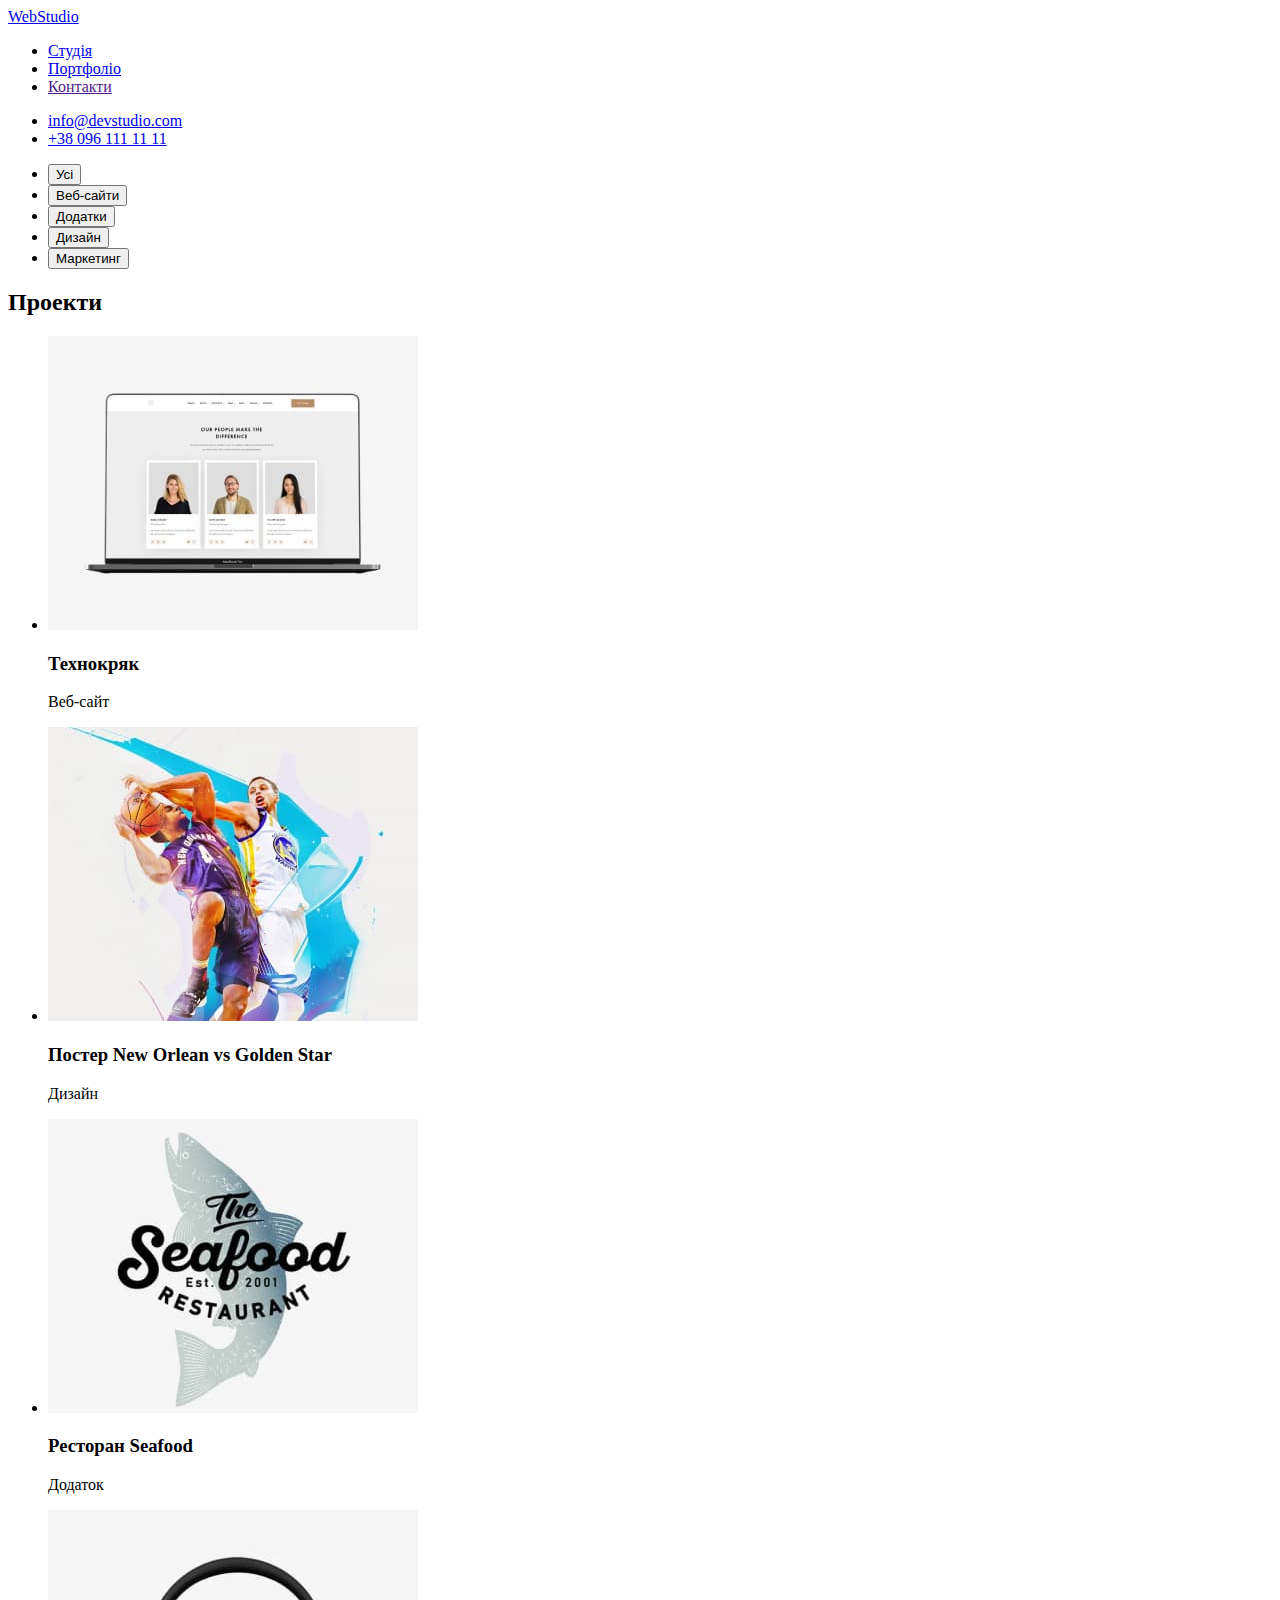
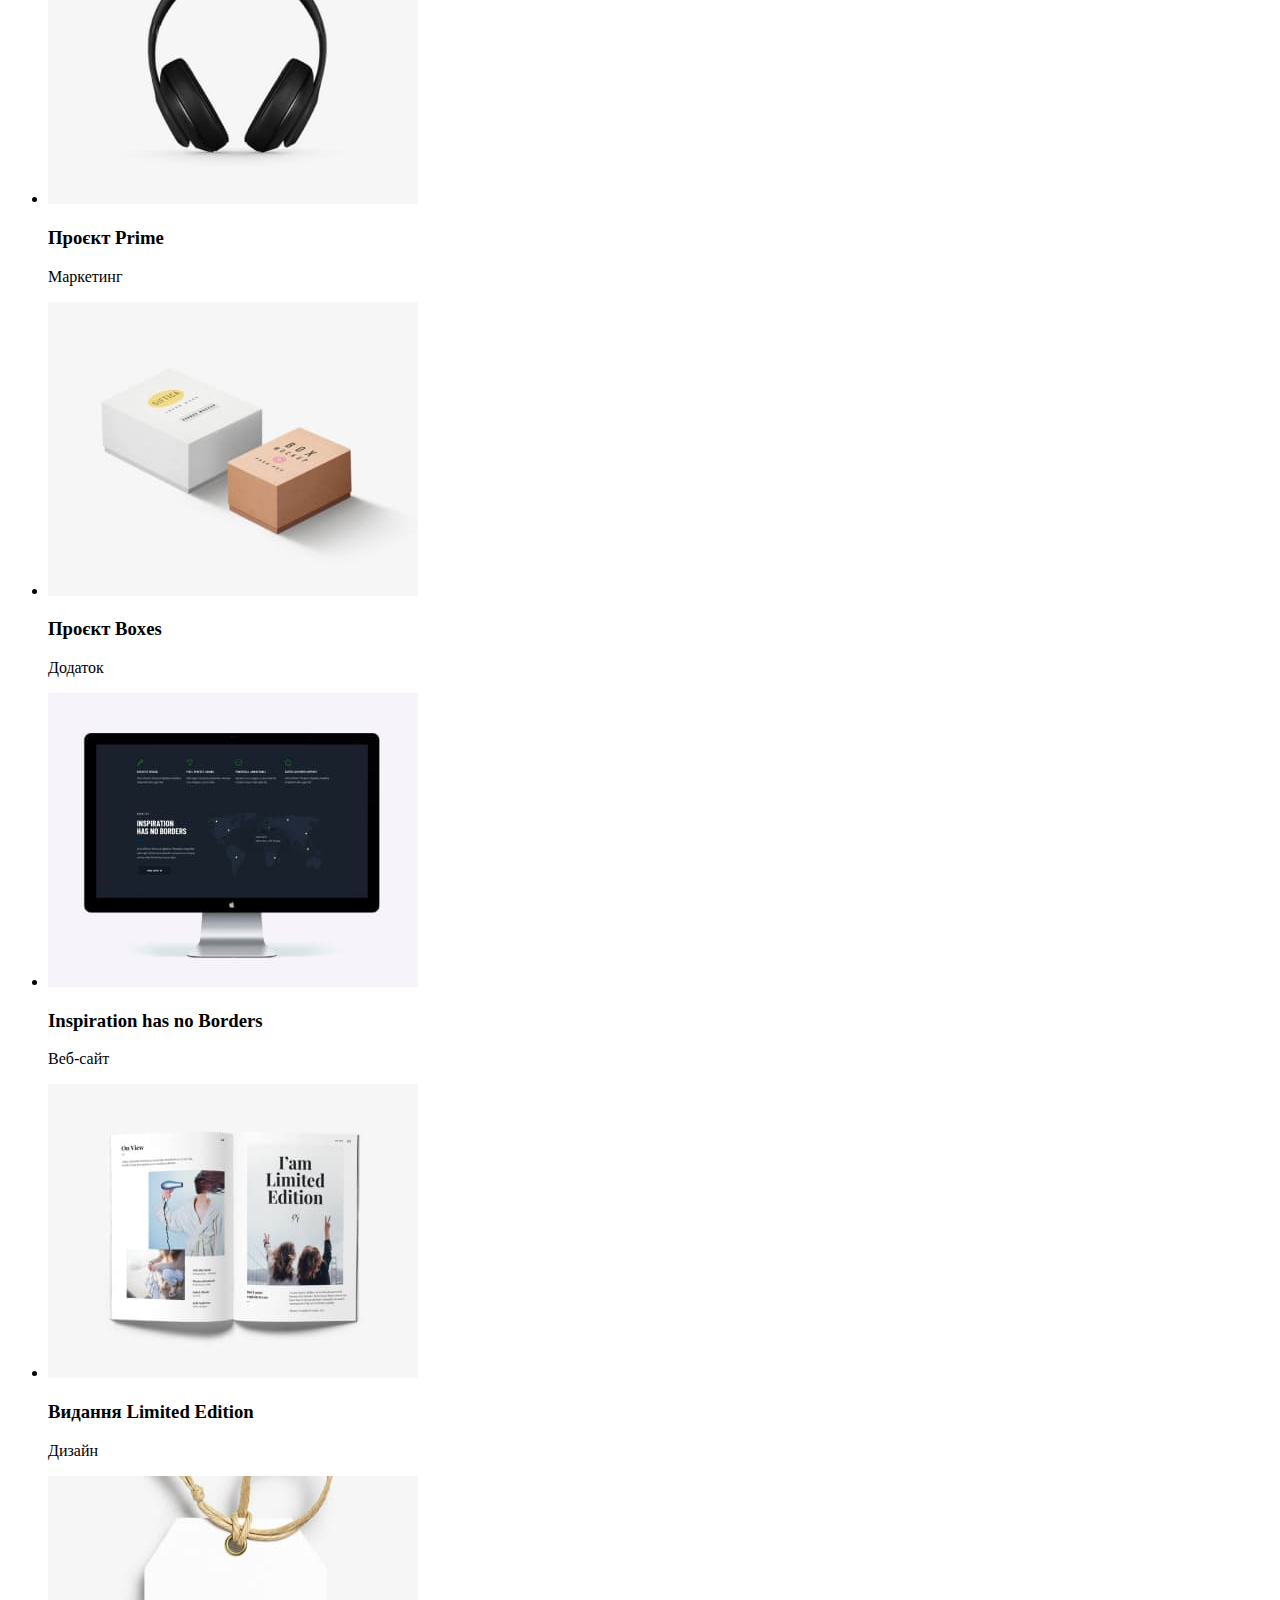
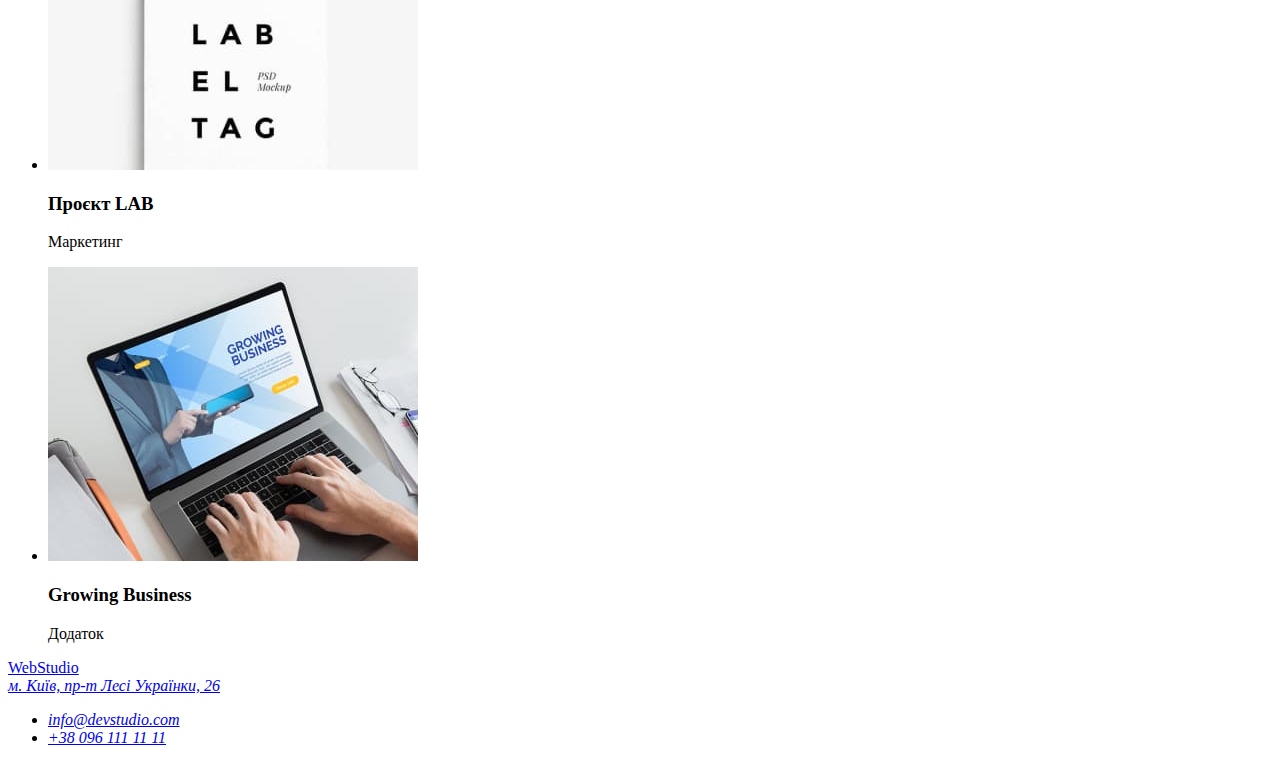
==== portfolio.html @ 16eaee9b "Delete section" ====
<!DOCTYPE html>
<html lang="uk">

<head>
    <meta charset="UTF-8">
    <meta http-equiv="X-UA-Compatible" content="IE=edge">
    <meta name="viewport" content="width=device-width, initial-scale=1.0">
    <title>WebStudio</title>
</head>

<body>
    <!-- Шапка -->
    <header>
        <!-- Навігація -->
        <nav>
            <a href="./index.html"><span>Web</span>Studio</a>
            <ul>
                <li><a href="./index.html">Студія</a></li>
                <li><a href="./portfolio.html">Портфоліо</a></li>
                <li> <a href="">Контакти</a></li>
            </ul>
        </nav>
        <!-- Контакти -->
        <ul>
            <li> <a href="mailto:info@devstudio.com">info@devstudio.com</a></li>
            <li> <a href="tel:+380961111111">+38 096 111 11 11</a></li>
        </ul>
    </header>
    <main>
        <!-- Фільтр -->

        <ul>
            <li> <button type="button">Усі</button></li>
            <li> <button type="button">Веб-сайти</button></li>
            <li> <button type="button">Додатки</button></li>
            <li> <button type="button">Дизайн</button></li>
            <li> <button type="button">Маркетинг</button></li>
        </ul>
        <!-- Проекти -->
        <section>
            <h2>Проекти</h2>
            <ul>
                <li><img src="./images/technokriak.jpg" alt="" width="370" height="294">
                    <h3>Технокряк</h3>
                    <p>Веб-сайт</p>
                </li>
                <li><img src="./images/poster-bascketball.jpg" alt="" width="370" height="294">
                    <h3>Постер New Orlean vs Golden Star</h3>
                    <p>Дизайн</p>
                </li>
                <li><img src="./images/restauraunt-seafood.jpg" alt="" width="370" height="294">
                    <h3>Ресторан Seafood</h3>
                    <p>Додаток</p>
                </li>
                <li><img src="./images/project-prime.jpg" alt="" width="370" height="294">
                    <h3>Проєкт Prime</h3>
                    <p>Маркетинг</p>
                </li>
                <li><img src="./images/project-boxes.jpg" alt="" width="370" height="294">
                    <h3>Проєкт Boxes</h3>
                    <p>Додаток</p>
                </li>
                <li><img src="./images/inspiration.jpg" alt="" width="370" height="294">
                    <h3>Inspiration has no Borders</h3>
                    <p>Веб-сайт</p>
                </li>
                <li><img src="./images/limited-editions.jpg" alt="" width="370" height="294">
                    <h3>Видання Limited Edition</h3>
                    <p>Дизайн</p>
                </li>
                <li><img src="./images/project-lab.jpg" alt="" width="370" height="294">
                    <h3>Проєкт LAB</h3>
                    <p>Маркетинг</p>
                </li>
                <li><img src="./images/growing-business.jpg" alt="" width="370" height="294">
                    <h3>Growing Business</h3>
                    <p>Додаток</p>
                </li>
            </ul>
        </section>
    </main>
    <!-- Підвал -->
    <footer>
        <a href="./index.html"><span>Web</span>Studio</a>
        <address>
            <a href="https://goo.gl/maps/Kv4t8BF69iUK3xHg7" target="_blank" rel="noreffer nooper">
                м. Київ, пр-т Лесі Українки, 26</a>
            <ul>
                <li><a href="mailto:info@devstudio.com">info@devstudio.com</a></li>
                <li><a href="tel:+380961111111">+38 096 111 11 11</a></li>
            </ul>
        </address>
    </footer>
</body>

</html>
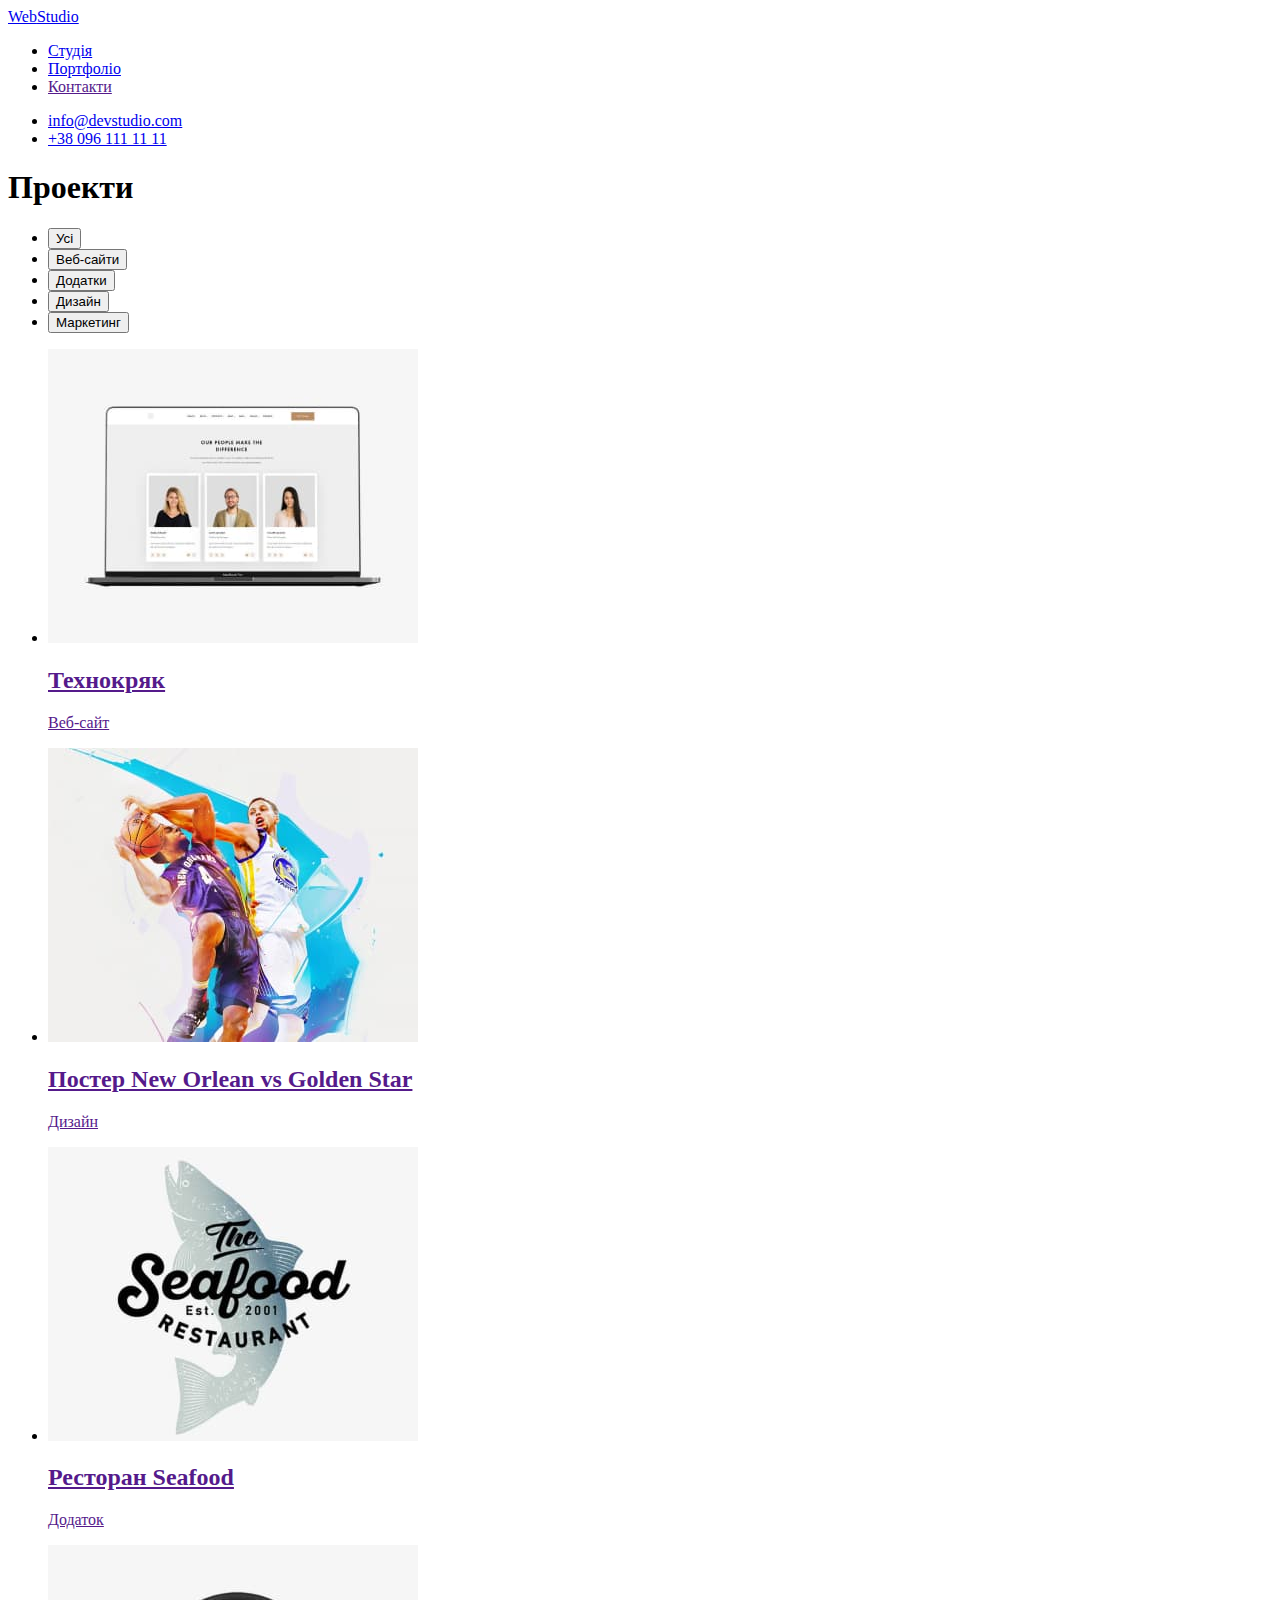
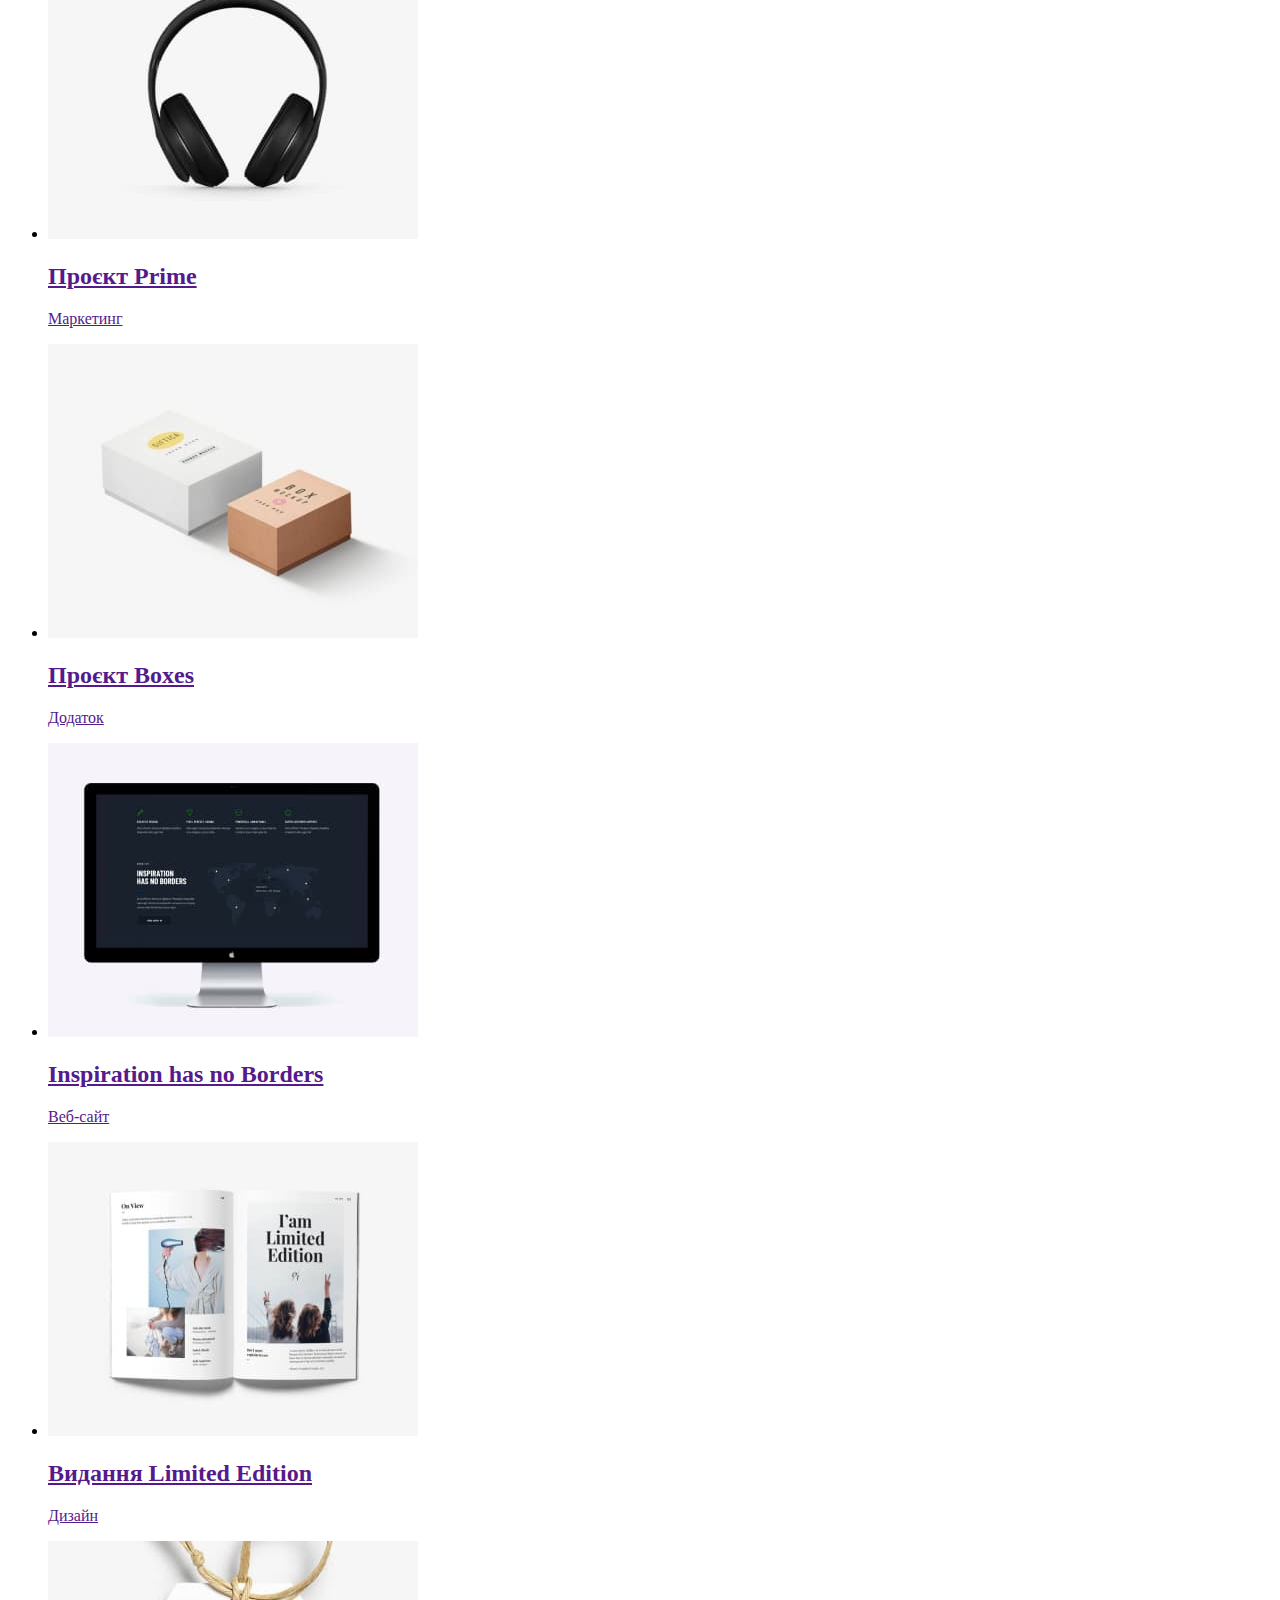
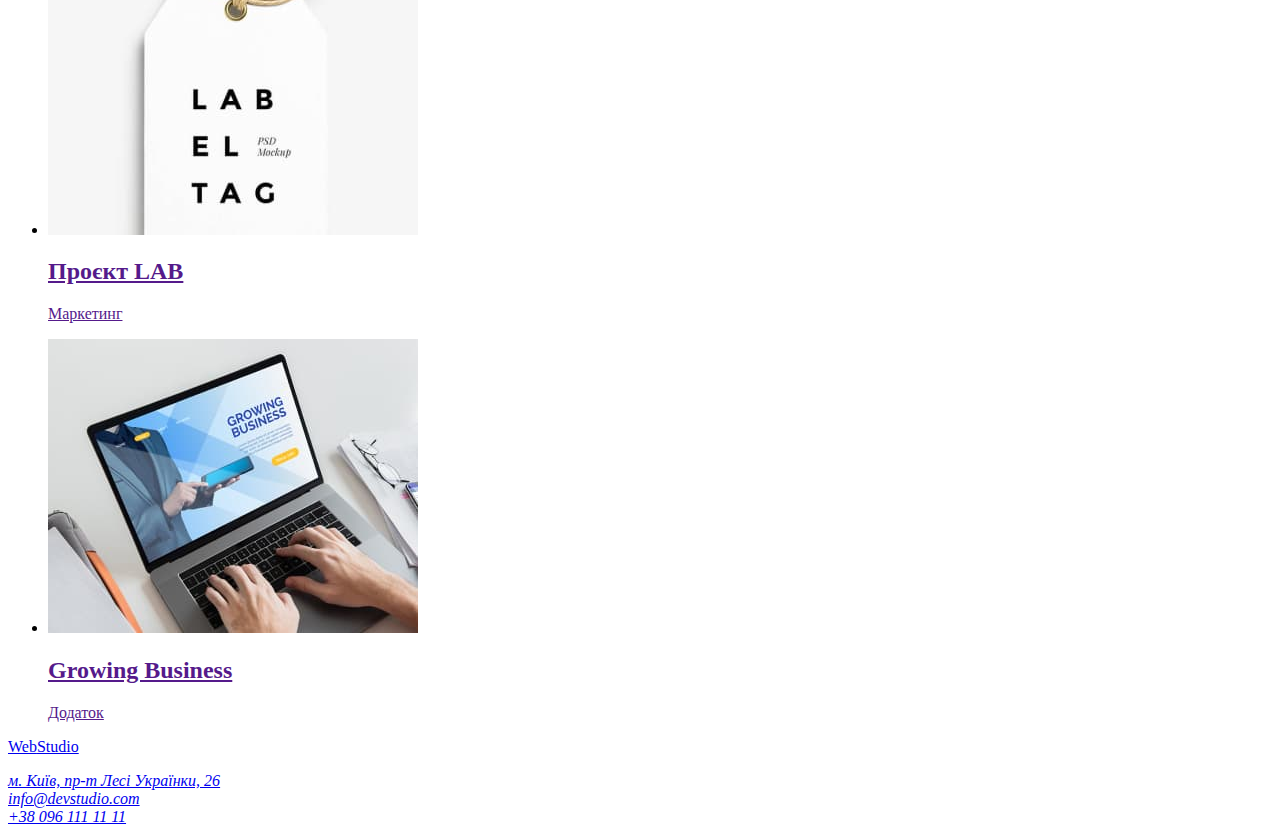
==== commit c598d73c: "Added css for index.html" ====
--- a/portfolio.html
+++ b/portfolio.html
@@ -27,67 +27,74 @@
         </ul>
     </header>
     <main>
-        <!-- Фільтр -->
-
-        <ul>
-            <li> <button type="button">Усі</button></li>
-            <li> <button type="button">Веб-сайти</button></li>
-            <li> <button type="button">Додатки</button></li>
-            <li> <button type="button">Дизайн</button></li>
-            <li> <button type="button">Маркетинг</button></li>
-        </ul>
-        <!-- Проекти -->
         <section>
-            <h2>Проекти</h2>
+            <h1>Проекти</h1> <!-- Фільтр -->
             <ul>
-                <li><img src="./images/technokriak.jpg" alt="" width="370" height="294">
-                    <h3>Технокряк</h3>
-                    <p>Веб-сайт</p>
+                <li> <button type="button">Усі</button></li>
+                <li> <button type="button">Веб-сайти</button></li>
+                <li> <button type="button">Додатки</button></li>
+                <li> <button type="button">Дизайн</button></li>
+                <li> <button type="button">Маркетинг</button></li>
+            </ul>
+            <!-- Проекти -->
+            <ul>
+                <li><a href=""><img src="./images/technokriak.jpg" alt="" width="370" height="294">
+                        <h2>Технокряк</h2>
+                        <p>Веб-сайт</p>
+                    </a>
                 </li>
-                <li><img src="./images/poster-bascketball.jpg" alt="" width="370" height="294">
-                    <h3>Постер New Orlean vs Golden Star</h3>
-                    <p>Дизайн</p>
+                <li><a href=""><img src="./images/poster-bascketball.jpg" alt="" width="370" height="294">
+                        <h2>Постер New Orlean vs Golden Star</h2>
+                        <p>Дизайн</p>
+                    </a>
                 </li>
-                <li><img src="./images/restauraunt-seafood.jpg" alt="" width="370" height="294">
-                    <h3>Ресторан Seafood</h3>
-                    <p>Додаток</p>
+                <li><a href=""><img src="./images/restauraunt-seafood.jpg" alt="" width="370" height="294">
+                        <h2>Ресторан Seafood</h2>
+                        <p>Додаток</p>
+                    </a>
                 </li>
-                <li><img src="./images/project-prime.jpg" alt="" width="370" height="294">
-                    <h3>Проєкт Prime</h3>
-                    <p>Маркетинг</p>
+                <li><a href=""><img src="./images/project-prime.jpg" alt="" width="370" height="294">
+                        <h2>Проєкт Prime</h2>
+                        <p>Маркетинг</p>
+                    </a>
                 </li>
-                <li><img src="./images/project-boxes.jpg" alt="" width="370" height="294">
-                    <h3>Проєкт Boxes</h3>
-                    <p>Додаток</p>
+                <li><a href=""><img src="./images/project-boxes.jpg" alt="" width="370" height="294">
+                        <h2>Проєкт Boxes</h2>
+                        <p>Додаток</p>
+                    </a>
                 </li>
-                <li><img src="./images/inspiration.jpg" alt="" width="370" height="294">
-                    <h3>Inspiration has no Borders</h3>
-                    <p>Веб-сайт</p>
+                <li><a href=""><img src="./images/inspiration.jpg" alt="" width="370" height="294">
+                        <h2>Inspiration has no Borders</h2>
+                        <p>Веб-сайт</p>
+                    </a>
                 </li>
-                <li><img src="./images/limited-editions.jpg" alt="" width="370" height="294">
-                    <h3>Видання Limited Edition</h3>
-                    <p>Дизайн</p>
+                <li><a href=""><img src="./images/limited-editions.jpg" alt="" width="370" height="294">
+                        <h2>Видання Limited Edition</h2>
+                        <p>Дизайн</p>
+                    </a>
                 </li>
-                <li><img src="./images/project-lab.jpg" alt="" width="370" height="294">
-                    <h3>Проєкт LAB</h3>
-                    <p>Маркетинг</p>
+                <li><a href=""><img src="./images/project-lab.jpg" alt="" width="370" height="294">
+                        <h2>Проєкт LAB</h2>
+                        <p>Маркетинг</p>
+                    </a>
                 </li>
-                <li><img src="./images/growing-business.jpg" alt="" width="370" height="294">
-                    <h3>Growing Business</h3>
-                    <p>Додаток</p>
+                <li><a href=""><img src="./images/growing-business.jpg" alt="" width="370" height="294">
+                        <h2>Growing Business</h2>
+                        <p>Додаток</p>
+                    </a>
                 </li>
             </ul>
         </section>
     </main>
     <!-- Підвал -->
     <footer>
-        <a href="./index.html"><span>Web</span>Studio</a>
+        <a class="logo link" href="./index.html"><span class="logo-accent">Web</span>Studio</a>
         <address>
-            <a href="https://goo.gl/maps/Kv4t8BF69iUK3xHg7" target="_blank" rel="noreffer nooper">
-                м. Київ, пр-т Лесі Українки, 26</a>
-            <ul>
-                <li><a href="mailto:info@devstudio.com">info@devstudio.com</a></li>
-                <li><a href="tel:+380961111111">+38 096 111 11 11</a></li>
+            <ul class="list"></ul>
+            <li><a href="https://goo.gl/maps/Kv4t8BF69iUK3xHg7" target="_blank" rel="noreffer nooper">
+                    м. Київ, пр-т Лесі Українки, 26</a></li>
+            <li><a href="mailto:info@devstudio.com">info@devstudio.com</a></li>
+            <li><a href="tel:+380961111111">+38 096 111 11 11</a></li>
             </ul>
         </address>
     </footer>
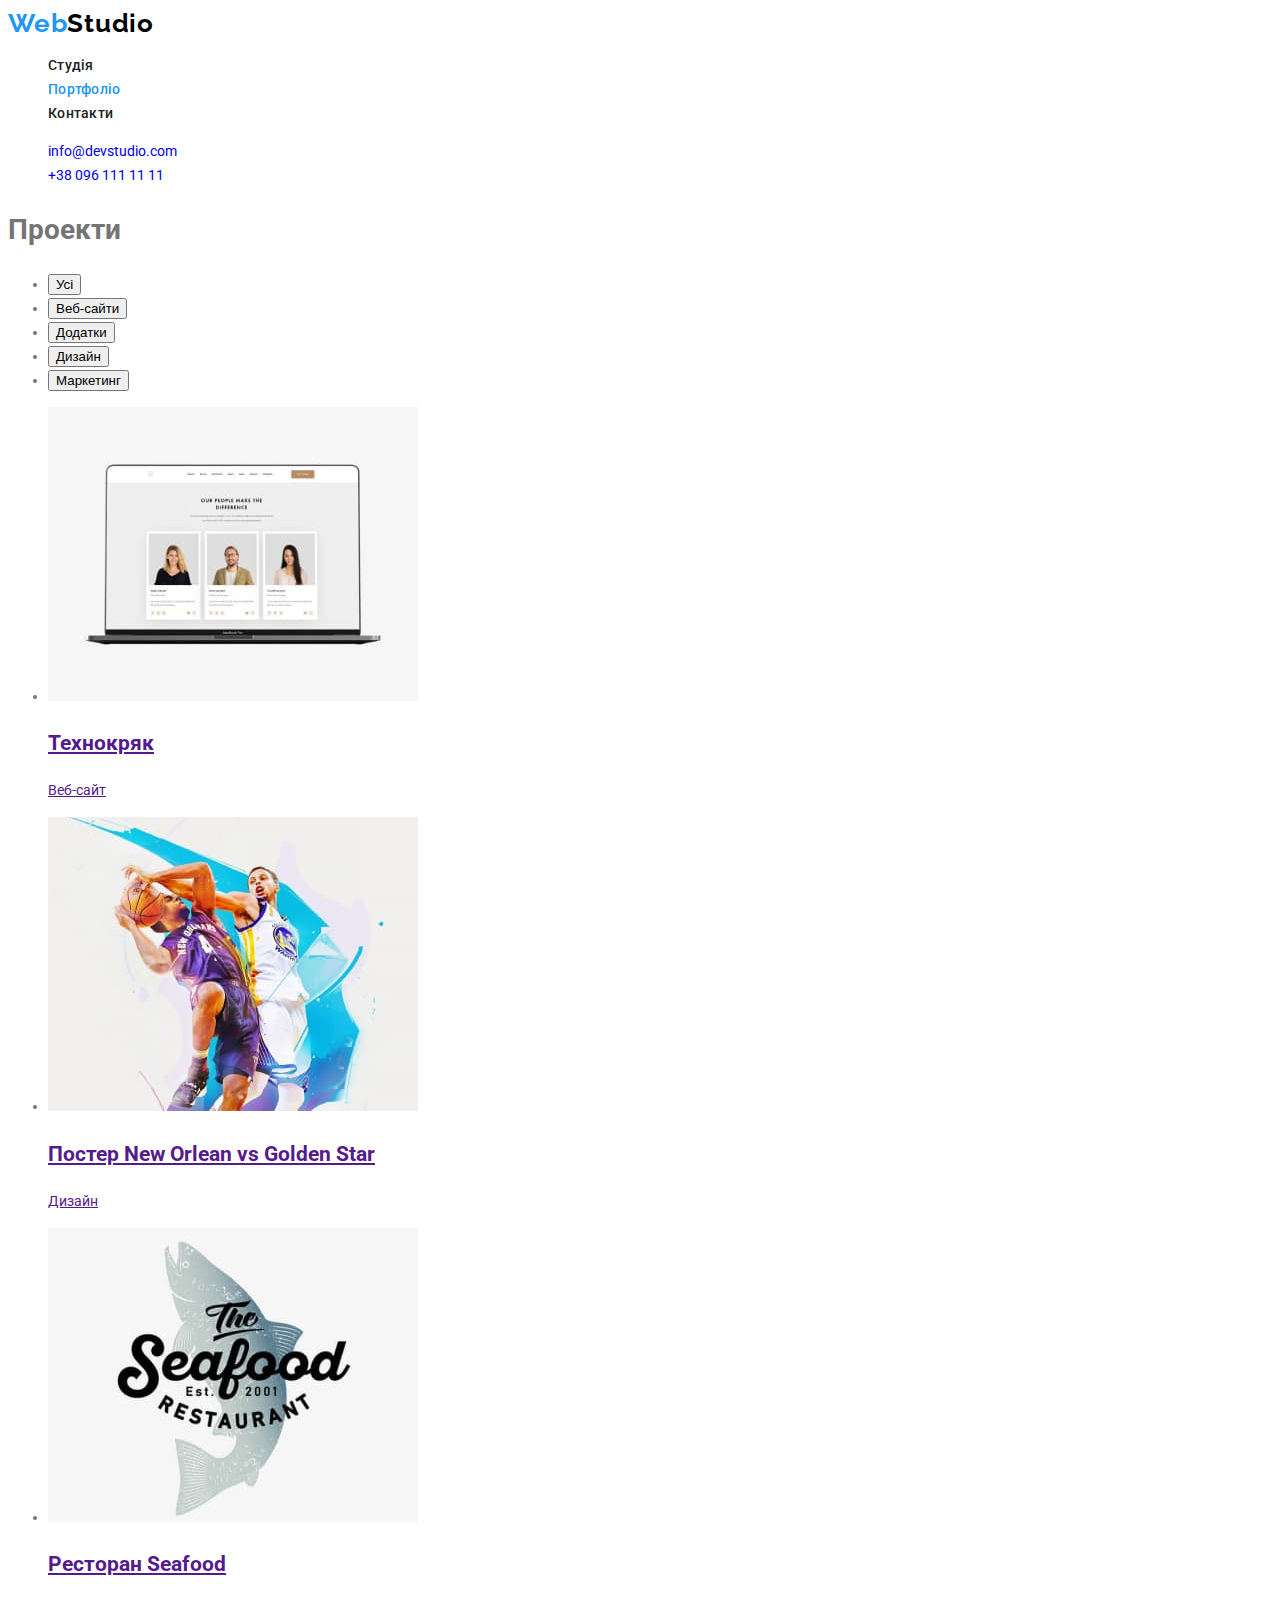
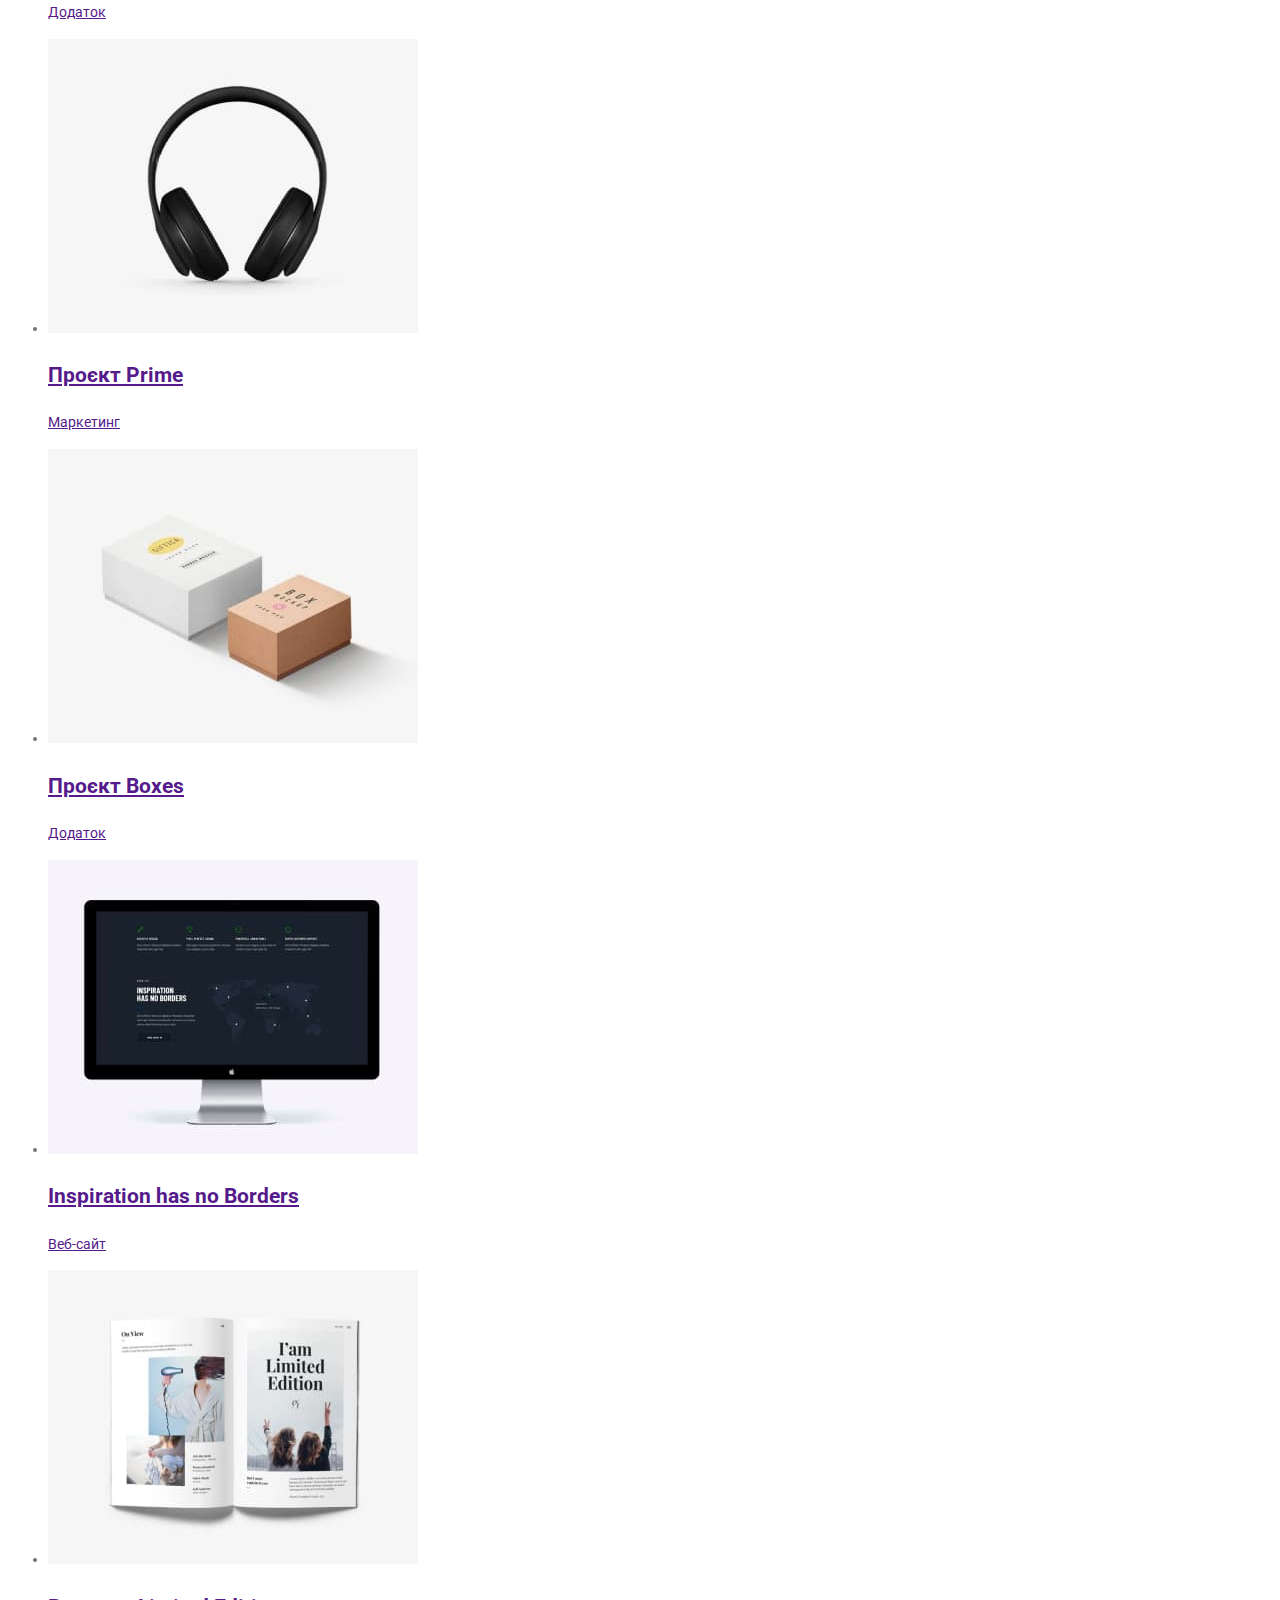
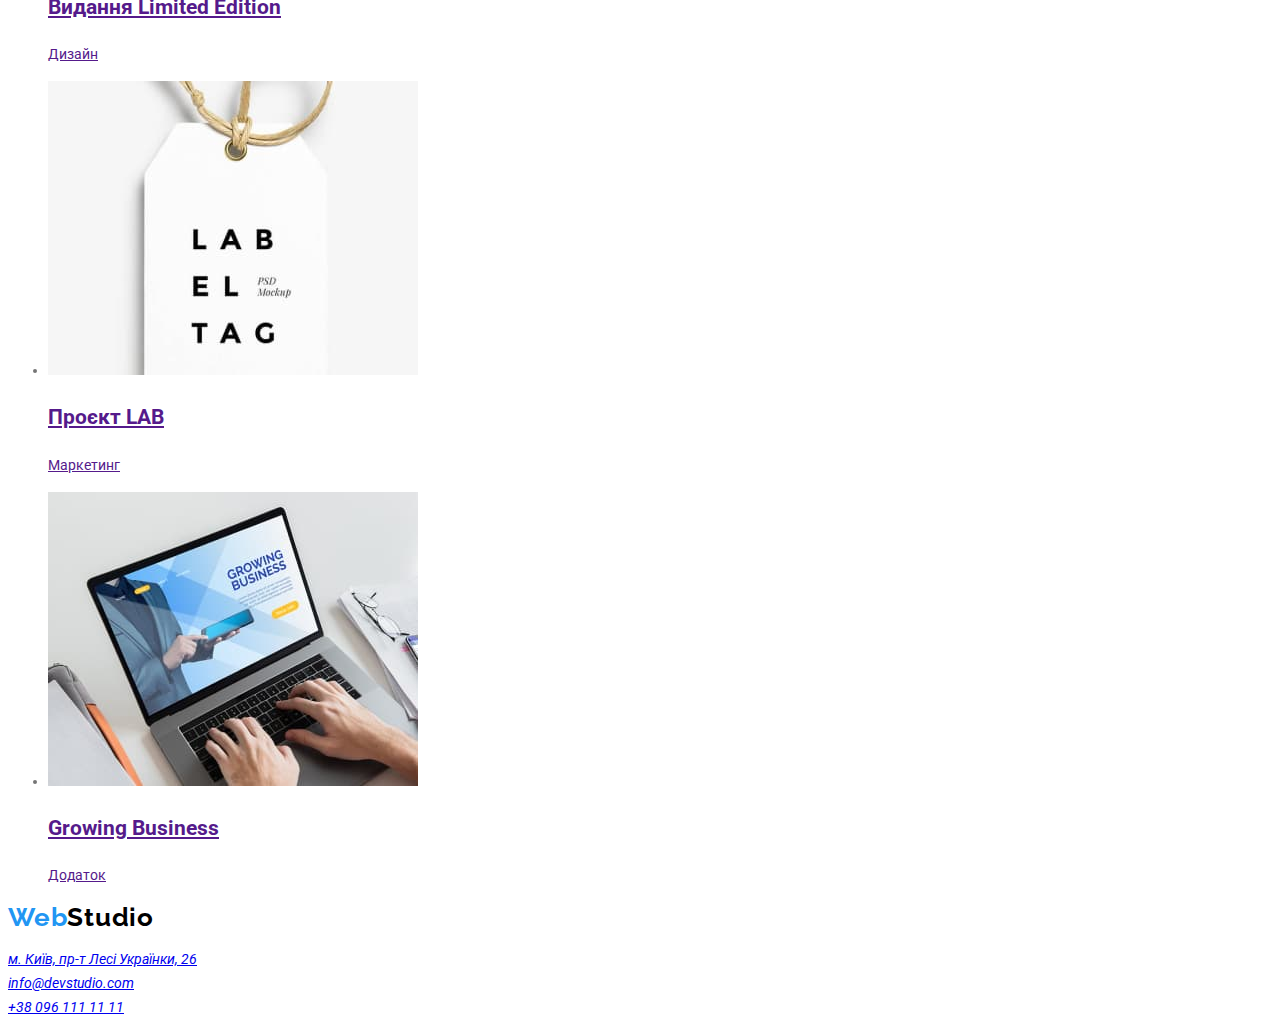
==== commit b070b354: "Added css for header and footer" ====
--- a/portfolio.html
+++ b/portfolio.html
@@ -6,29 +6,35 @@
     <meta http-equiv="X-UA-Compatible" content="IE=edge">
     <meta name="viewport" content="width=device-width, initial-scale=1.0">
     <title>WebStudio</title>
+    <link rel="preconnect" href="https://fonts.googleapis.com">
+    <link rel="preconnect" href="https://fonts.gstatic.com" crossorigin>
+    <link
+        href="https://fonts.googleapis.com/css2?family=Raleway:wght@700&family=Roboto:wght@400;500;700;900&display=swap"
+        rel="stylesheet">
+    <link rel="stylesheet" href="./css/styles.css">
 </head>
 
 <body>
-    <!-- Шапка -->
-    <header>
+    <header class="page-header">
         <!-- Навігація -->
         <nav>
-            <a href="./index.html"><span>Web</span>Studio</a>
-            <ul>
-                <li><a href="./index.html">Студія</a></li>
-                <li><a href="./portfolio.html">Портфоліо</a></li>
-                <li> <a href="">Контакти</a></li>
+            <a href="./index.html" class="logo link"><span class="logo-accent">Web</span>Studio</a>
+            <ul class="site-nav list">
+                <li><a class="nav-item link " href="./index.html" title="home page">Студія</a></li>
+                <li><a class="nav-item link active" href="./portfolio.html" title="portfolio page">Портфоліо</a></li>
+                <li><a class="nav-item link" href="" title="contact page">Контакти</a></li>
             </ul>
         </nav>
         <!-- Контакти -->
-        <ul>
-            <li> <a href="mailto:info@devstudio.com">info@devstudio.com</a></li>
-            <li> <a href="tel:+380961111111">+38 096 111 11 11</a></li>
+        <ul class="list">
+            <li> <a class="mail link" href="mailto:info@devstudio.com">info@devstudio.com</a></li>
+            <li> <a class="tel link" href="tel:+380961111111">+38 096 111 11 11</a></li>
         </ul>
     </header>
     <main>
         <section>
-            <h1>Проекти</h1> <!-- Фільтр -->
+            <h1>Проекти</h1>
+            <!-- Фільтр -->
             <ul>
                 <li> <button type="button">Усі</button></li>
                 <li> <button type="button">Веб-сайти</button></li>
--- a/css/styles.css
+++ b/css/styles.css
@@ -0,0 +1,98 @@
+:root {
+  --background-white-color: #ffffff;
+  --background-grey-color: #2f303a;
+  --first-color: #212121;
+  --secondary-color: #757575;
+  --accent-color: #2196f3;
+}
+
+body {
+  background-color: var(--background-white-color);
+  color: var(--secondary-color);
+  font-family: "Roboto", sans-serif;
+
+  font-weight: 400;
+  font-size: 14px;
+  line-height: 1.71;
+}
+.list {
+  list-style: none;
+}
+/* логотип */
+.logo {
+  color: #000000;
+
+  font-family: "Raleway", sans-serif;
+  font-weight: 700;
+  font-size: 26px;
+  line-height: 1.2;
+
+  letter-spacing: 0.03em;
+}
+.logo-accent {
+  color: var(--accent-color);
+}
+.link {
+  text-decoration: none;
+}
+/* навігація */
+.nav-item,
+.contact-item {
+  color: var(--first-color);
+  font-weight: 500;
+  font-size: 14px;
+  line-height: 1.14;
+  letter-spacing: 0.02em;
+}
+.nav-item:hover,
+.nav-item:focus,
+.contact-item:hover,
+.contact-item:focus {
+  color: var(--accent-color);
+}
+.nav-item.active {
+  color: var(--accent-color);
+}
+/* Герой  */
+.hero {
+  background-color: var(--background-grey-color);
+  text-align: center;
+}
+.hero-title {
+  color: var(--background-white-color);
+
+  font-weight: 900;
+  font-size: 44px;
+  line-height: 1.36;
+  letter-spacing: 0.06em;
+  text-transform: uppercase;
+}
+.hero-btn {
+  color: var(--background-white-color);
+  background-color: var(--accent-color);
+
+  font-weight: 700;
+  font-size: 16px;
+  line-height: 1.88;
+  letter-spacing: 0.06em;
+}
+/* Підвал */
+.page-footer {
+  background-color: var(--background-grey-color);
+}
+.page-footer .logo {
+  color: var(--background-white-color);
+}
+.addres-list {
+  color: var(--background-white-color);
+
+  font-family: "Roboto";
+  font-style: normal;
+  font-weight: 400;
+  font-size: 14px;
+  line-height: 1.71;
+  letter-spacing: 0.03em;
+}
+.addres-list.pale {
+  color: rgba(255, 255, 255, 0.6);
+}
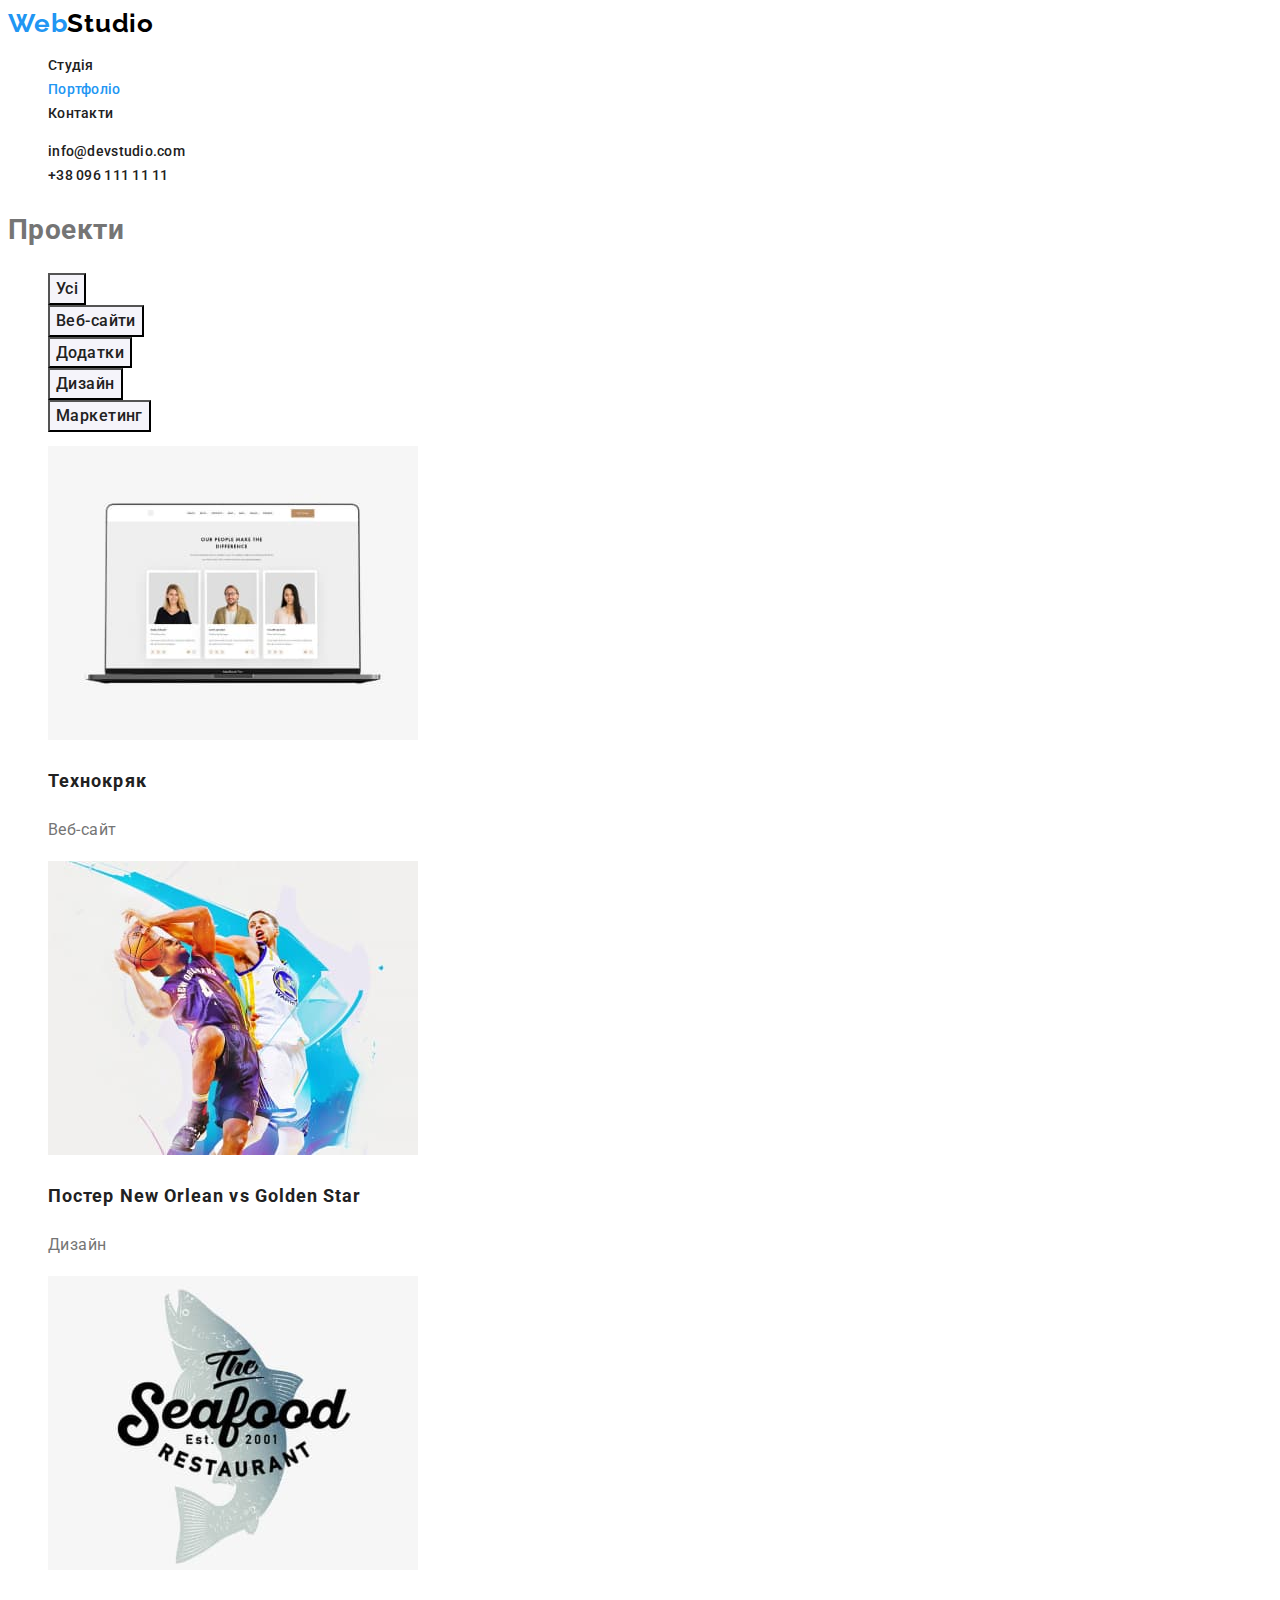
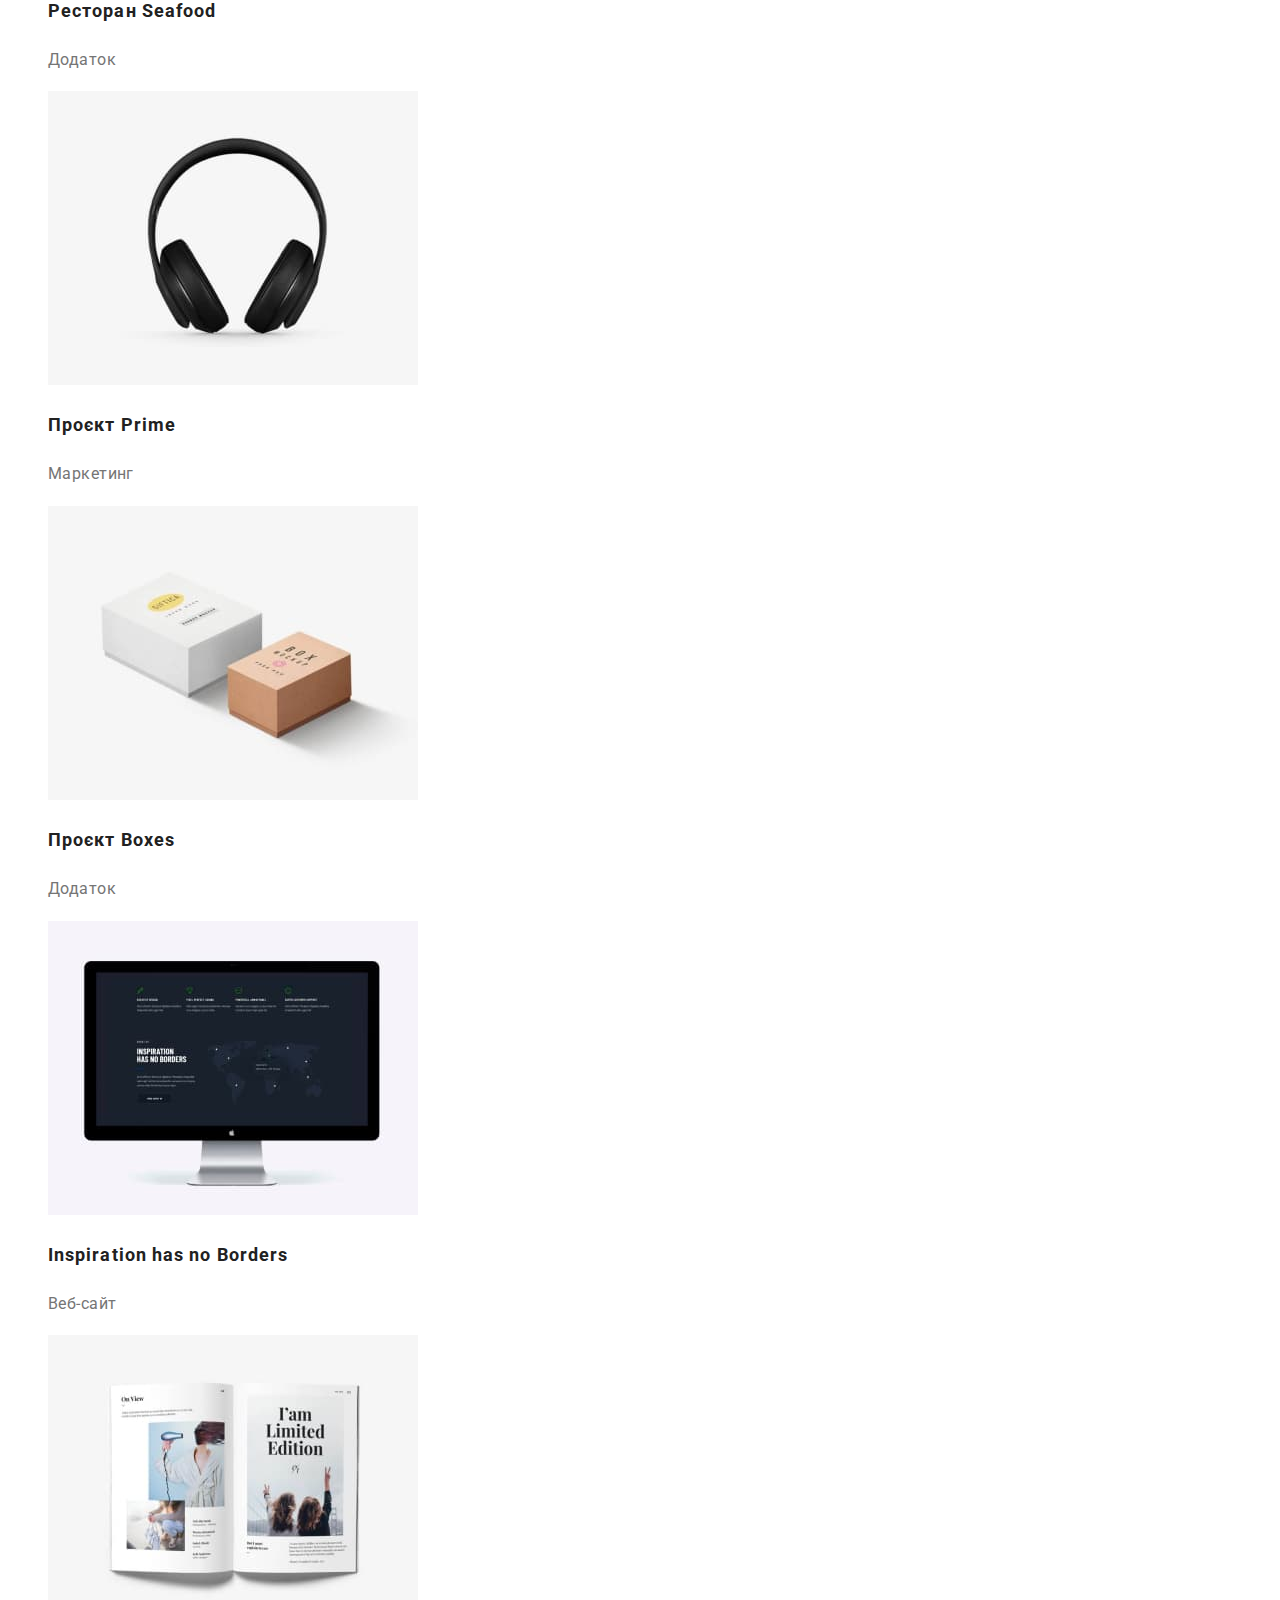
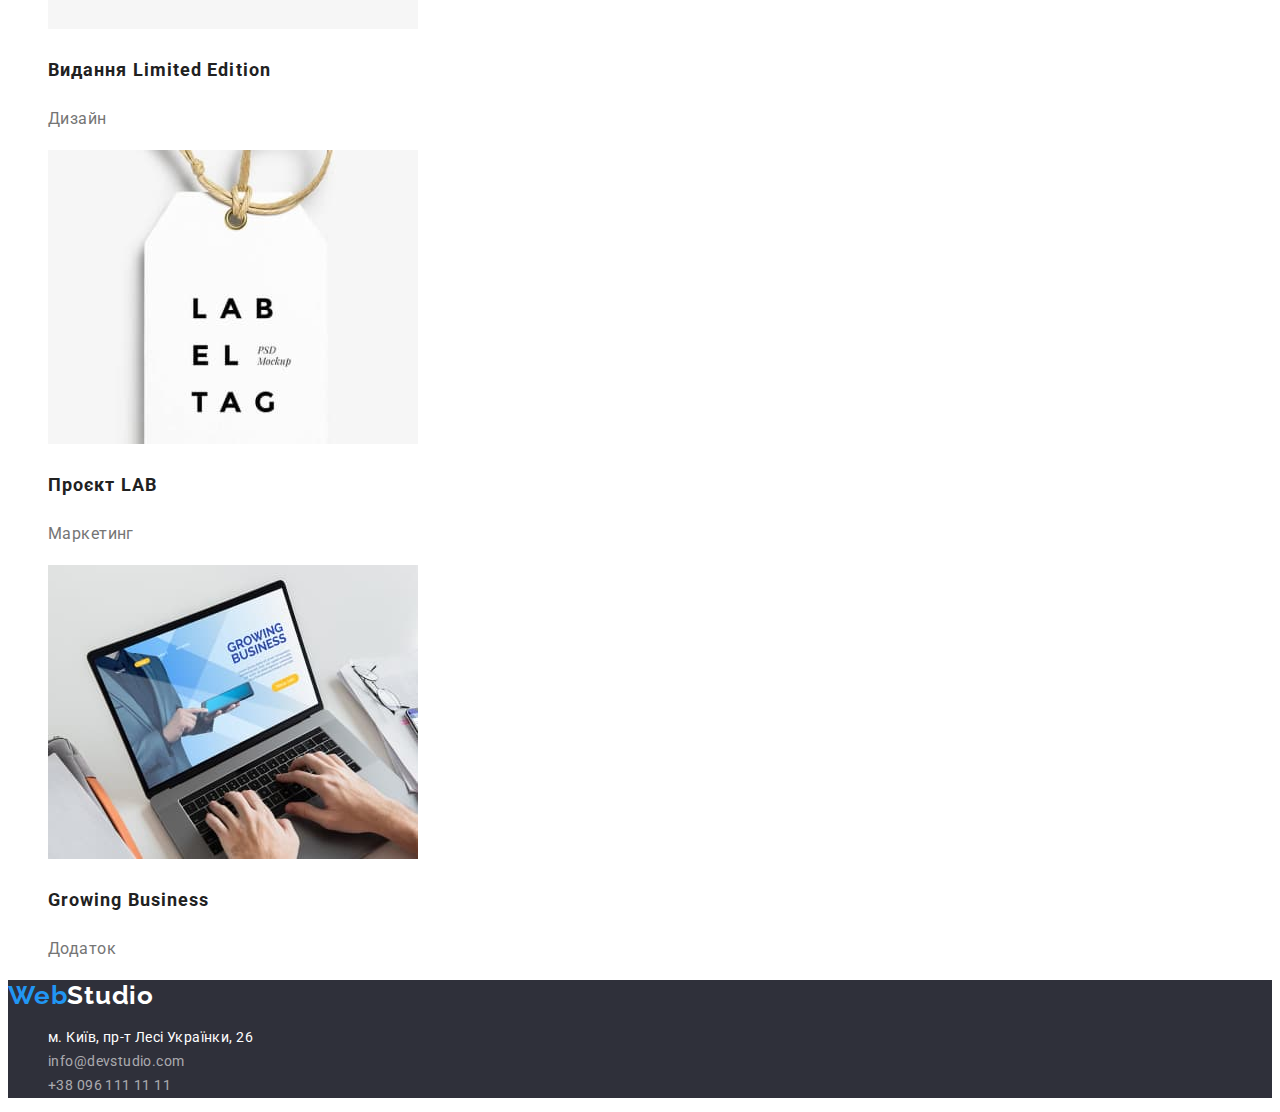
==== commit 485e28ee: "Added css for portfolio.html" ====
--- a/portfolio.html
+++ b/portfolio.html
@@ -26,81 +26,91 @@
             </ul>
         </nav>
         <!-- Контакти -->
-        <ul class="list">
-            <li> <a class="mail link" href="mailto:info@devstudio.com">info@devstudio.com</a></li>
-            <li> <a class="tel link" href="tel:+380961111111">+38 096 111 11 11</a></li>
+        <ul class="contact list">
+            <li> <a class="contact-item link" href="mailto:info@devstudio.com">info@devstudio.com</a></li>
+            <li> <a class="contact-item link" href="tel:+380961111111">+38 096 111 11 11</a></li>
         </ul>
     </header>
     <main>
         <section>
             <h1>Проекти</h1>
             <!-- Фільтр -->
-            <ul>
-                <li> <button type="button">Усі</button></li>
-                <li> <button type="button">Веб-сайти</button></li>
-                <li> <button type="button">Додатки</button></li>
-                <li> <button type="button">Дизайн</button></li>
-                <li> <button type="button">Маркетинг</button></li>
+            <ul class="btn list">
+                <li> <button class="btn-filtr" type="button">Усі</button></li>
+                <li> <button class="btn-filtr" type="button">Веб-сайти</button></li>
+                <li> <button class="btn-filtr" type="button">Додатки</button></li>
+                <li> <button class="btn-filtr" type="button">Дизайн</button></li>
+                <li> <button class="btn-filtr" type="button">Маркетинг</button></li>
             </ul>
             <!-- Проекти -->
-            <ul>
-                <li><a href=""><img src="./images/technokriak.jpg" alt="" width="370" height="294">
-                        <h2>Технокряк</h2>
-                        <p>Веб-сайт</p>
+            <ul class="project list">
+                <li><a class="project-item link" href=""><img src="./images/technokriak.jpg" alt="" width="370"
+                            height="294">
+                        <h2 class="project-title">Технокряк</h2>
+                        <p class="project-text">Веб-сайт</p>
                     </a>
                 </li>
-                <li><a href=""><img src="./images/poster-bascketball.jpg" alt="" width="370" height="294">
-                        <h2>Постер New Orlean vs Golden Star</h2>
-                        <p>Дизайн</p>
+                <li><a class="project-item link" href=""><img src="./images/poster-bascketball.jpg" alt="" width="370"
+                            height="294">
+                        <h2 class="project-title">Постер <span lang="en">New Orlean vs Golden Star</span></h2>
+                        <p class="project-text">Дизайн</p>
                     </a>
                 </li>
-                <li><a href=""><img src="./images/restauraunt-seafood.jpg" alt="" width="370" height="294">
-                        <h2>Ресторан Seafood</h2>
-                        <p>Додаток</p>
+                <li><a class="project-item link" href=""><img src="./images/restauraunt-seafood.jpg" alt="" width="370"
+                            height="294">
+                        <h2 class="project-title">Ресторан <span lang="en">Seafood</span></h2>
+                        <p class="project-text">Додаток</p>
                     </a>
                 </li>
-                <li><a href=""><img src="./images/project-prime.jpg" alt="" width="370" height="294">
-                        <h2>Проєкт Prime</h2>
-                        <p>Маркетинг</p>
+                <li><a class="project-item link" href=""><img src="./images/project-prime.jpg" alt="" width="370"
+                            height="294">
+                        <h2 class="project-title">Проєкт <span lang="en">Prime</span></h2>
+                        <p class="project-text">Маркетинг</p>
                     </a>
                 </li>
-                <li><a href=""><img src="./images/project-boxes.jpg" alt="" width="370" height="294">
-                        <h2>Проєкт Boxes</h2>
-                        <p>Додаток</p>
+                <li><a class="project-item link" href=""><img src="./images/project-boxes.jpg" alt="" width="370"
+                            height="294">
+                        <h2 class="project-title">Проєкт <span lang="en">Boxes</span></h2>
+                        <p class="project-text">Додаток</p>
                     </a>
                 </li>
-                <li><a href=""><img src="./images/inspiration.jpg" alt="" width="370" height="294">
-                        <h2>Inspiration has no Borders</h2>
-                        <p>Веб-сайт</p>
+                <li><a class="project-item link" href=""><img src="./images/inspiration.jpg" alt="" width="370"
+                            height="294">
+                        <h2 class="project-title"><span lang="en">Inspiration has no Borders</span></h2>
+                        <p class="project-text">Веб-сайт</p>
                     </a>
                 </li>
-                <li><a href=""><img src="./images/limited-editions.jpg" alt="" width="370" height="294">
-                        <h2>Видання Limited Edition</h2>
-                        <p>Дизайн</p>
+                <li><a class="project-item link" href=""><img src="./images/limited-editions.jpg" alt="" width="370"
+                            height="294">
+                        <h2 class="project-title">Видання <span lang="en">Limited Edition</span></h2>
+                        <p class="project-text">Дизайн</p>
                     </a>
                 </li>
-                <li><a href=""><img src="./images/project-lab.jpg" alt="" width="370" height="294">
-                        <h2>Проєкт LAB</h2>
-                        <p>Маркетинг</p>
+                <li><a class="project-item link" href=""><img src="./images/project-lab.jpg" alt="" width="370"
+                            height="294">
+                        <h2 class="project-title">Проєкт <span lang="en">LAB</span></h2>
+                        <p class="project-text">Маркетинг</p>
                     </a>
                 </li>
-                <li><a href=""><img src="./images/growing-business.jpg" alt="" width="370" height="294">
-                        <h2>Growing Business</h2>
-                        <p>Додаток</p>
+                <li><a class="project-item link" href=""><img src="./images/growing-business.jpg" alt="" width="370"
+                            height="294">
+                        <h2 class="project-title"><span lang="en">Growing Business</span></h2>
+                        <p class="project-text">Додаток</p>
                     </a>
                 </li>
             </ul>
         </section>
     </main>
     <!-- Підвал -->
-    <footer>
+    <footer class="page-footer">
         <a class="logo link" href="./index.html"><span class="logo-accent">Web</span>Studio</a>
         <address>
-            <ul class="list"></ul>
-            <li><a href="https://goo.gl/maps/Kv4t8BF69iUK3xHg7" target="_blank" rel="noreffer nooper">
-                    м. Київ, пр-т Лесі Українки, 26</a></li>
-            <li><a href="mailto:info@devstudio.com">info@devstudio.com</a></li>
-            <li><a href="tel:+380961111111">+38 096 111 11 11</a></li>
+            <ul class="addres list">
+                <li><a class="addres-list link" href="https://goo.gl/maps/Kv4t8BF69iUK3xHg7" target="_blank"
+                        rel="noreffer nooper">
+                        м. Київ, пр-т Лесі Українки, 26</a></li>
+                <li><a class="addres-list pale link" href="mailto:info@devstudio.com">info@devstudio.com</a></li>
+                <li><a class="addres-list pale link" href="tel:+380961111111">+38 096 111 11 11</a></li>
             </ul>
         </address>
     </footer>
--- a/css/styles.css
+++ b/css/styles.css
@@ -9,11 +9,16 @@
 body {
   background-color: var(--background-white-color);
   color: var(--secondary-color);
+
   font-family: "Roboto", sans-serif;
-
+  font-style: normal;
   font-weight: 400;
   font-size: 14px;
   line-height: 1.71;
+  letter-spacing: 0.03em;
+}
+.text {
+  white-space: break-spaces;
 }
 .list {
   list-style: none;
@@ -76,6 +81,42 @@
   line-height: 1.88;
   letter-spacing: 0.06em;
 }
+/* Переваги */
+.section-title {
+  color: var(--first-color);
+
+  font-weight: 700;
+  font-size: 36px;
+  line-height: 1.17;
+  text-align: center;
+}
+.section-title.invisible {
+  display: none;
+}
+.feature-title {
+  color: var(--first-color);
+
+  font-weight: 700;
+  font-size: 14px;
+  line-height: 1.14;
+  text-transform: uppercase;
+}
+/* Команда */
+.team-title {
+  color: var(--first-color);
+
+  font-weight: 500;
+  font-size: 16px;
+  line-height: 1.19;
+  letter-spacing: 0.03em;
+
+  text-align: center;
+}
+.position {
+  font-size: 16px;
+  line-height: 1.19;
+  text-align: center;
+}
 /* Підвал */
 .page-footer {
   background-color: var(--background-grey-color);
@@ -96,3 +137,37 @@
 .addres-list.pale {
   color: rgba(255, 255, 255, 0.6);
 }
+/* portfolio */
+/* Фільтр */
+.btn-filtr {
+  color: var(--first-color);
+  background-color: #f5f4fa;
+
+  font-family: inherit;
+  font-style: inherit;
+  font-weight: 500;
+  font-size: 16px;
+  line-height: 1.61;
+  letter-spacing: inherit;
+  text-align: center;
+}
+
+.btn-filtr:hover,
+.btn-filtr:focus {
+  background-color: var(--accent-color);
+  color: var(--background-white-color);
+}
+/* Проекти */
+.project-title {
+  color: var(--first-color);
+
+  font-weight: 700;
+  font-size: 18px;
+  line-height: 2;
+  letter-spacing: 0.06em;
+}
+.project-text {
+  color: var(--secondary-color);
+  font-size: 16px;
+  line-height: 1.88;
+}
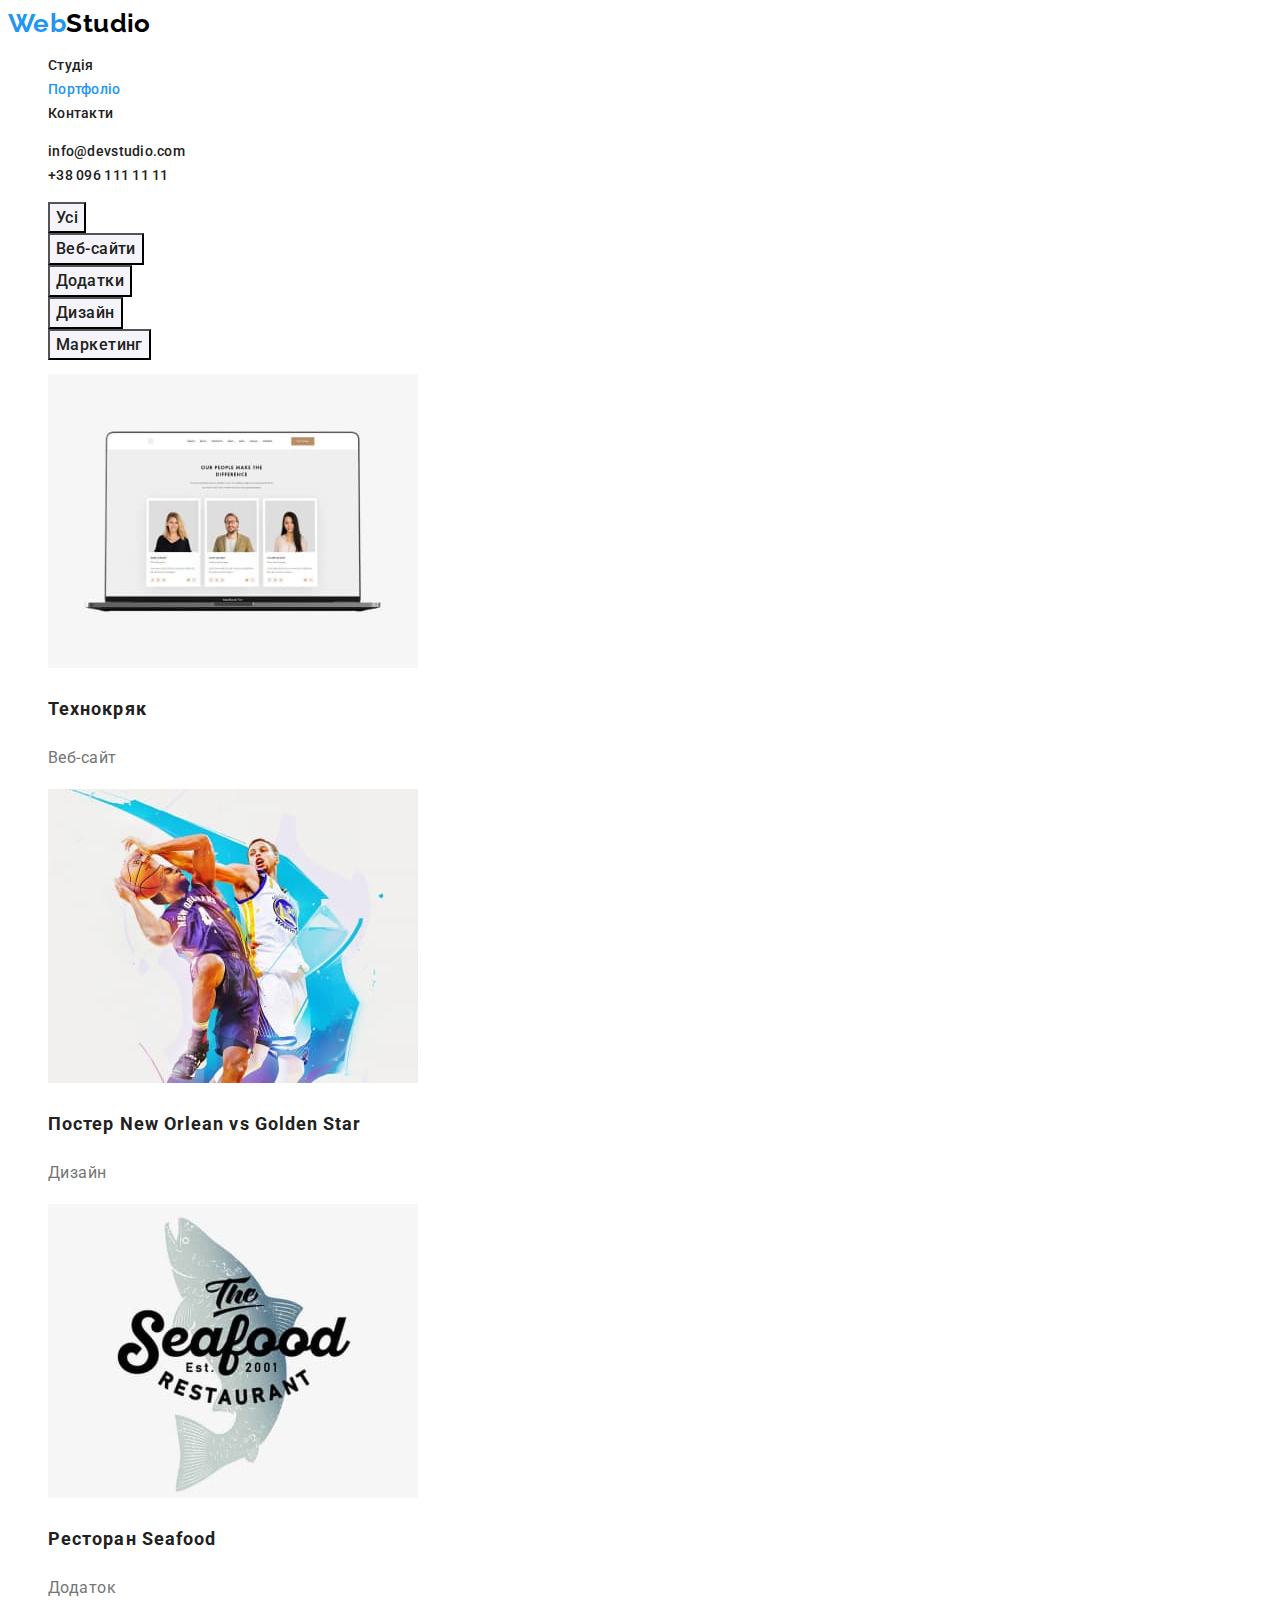
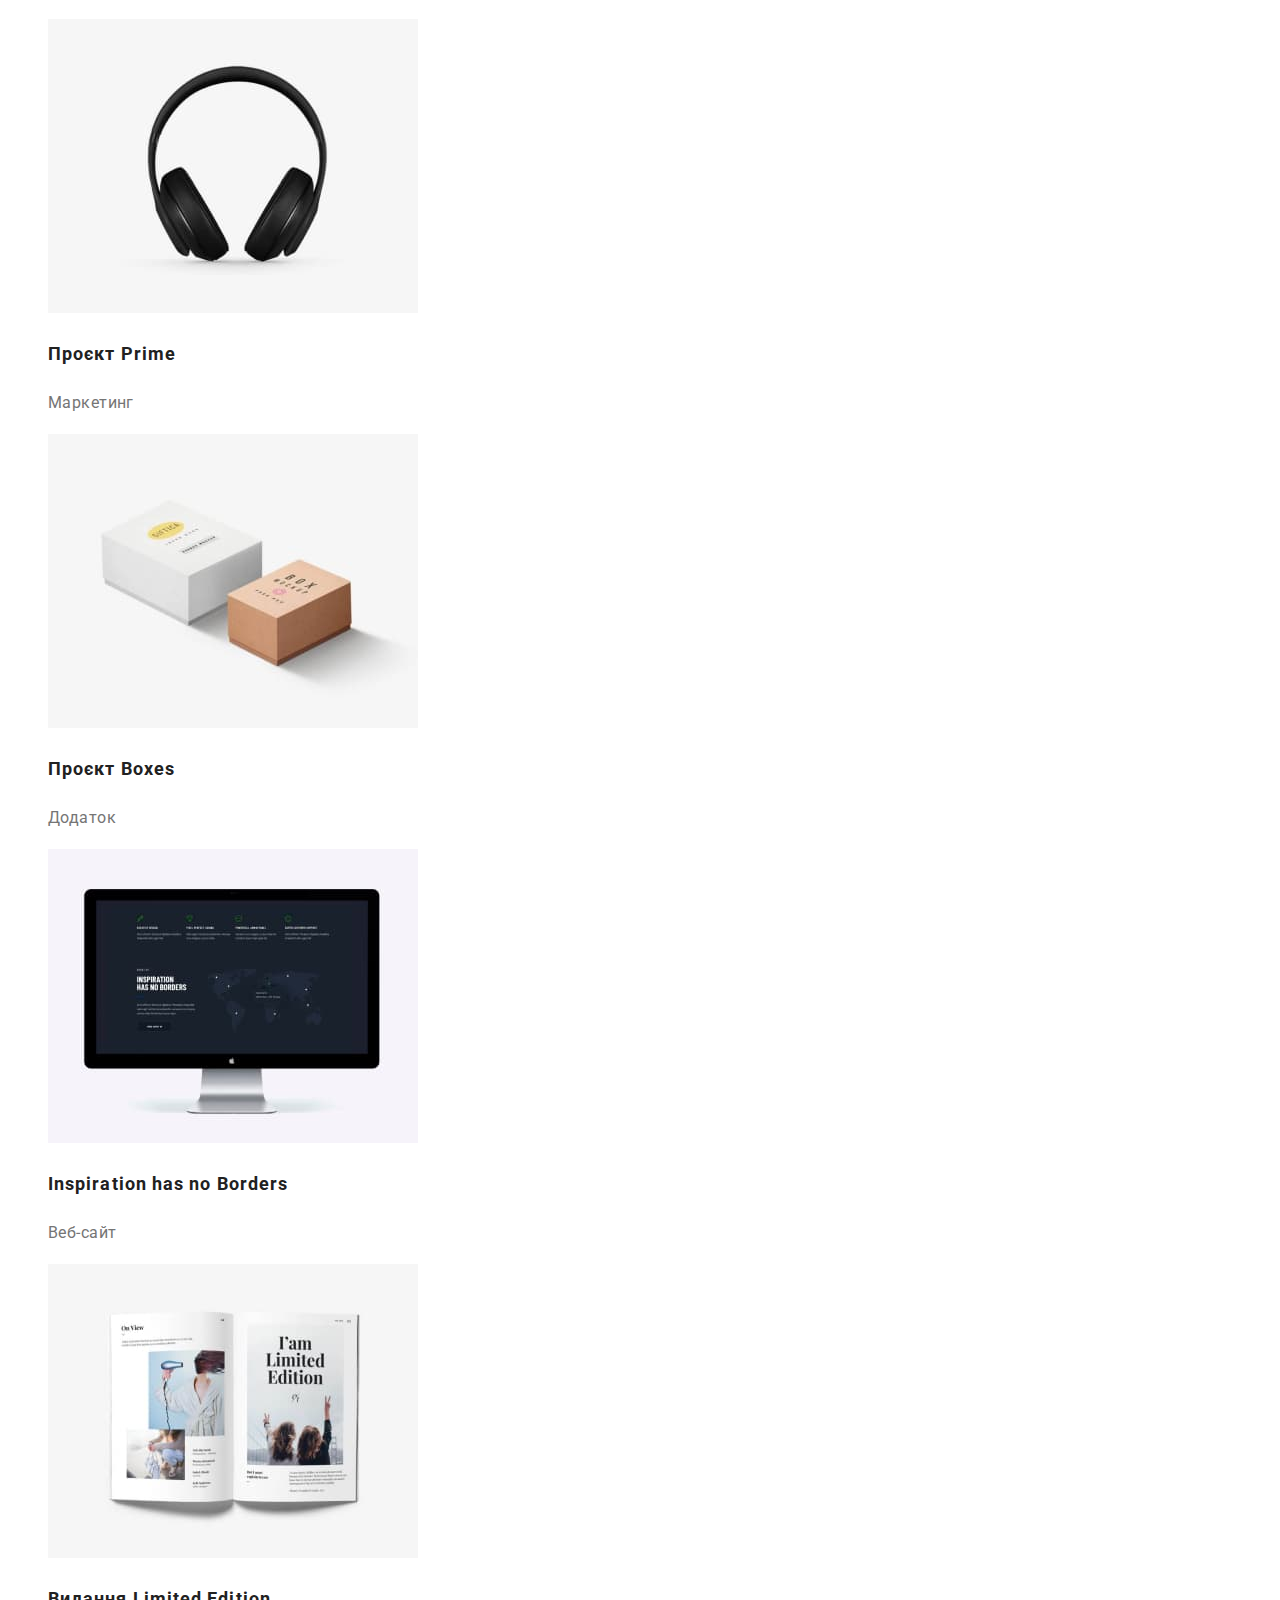
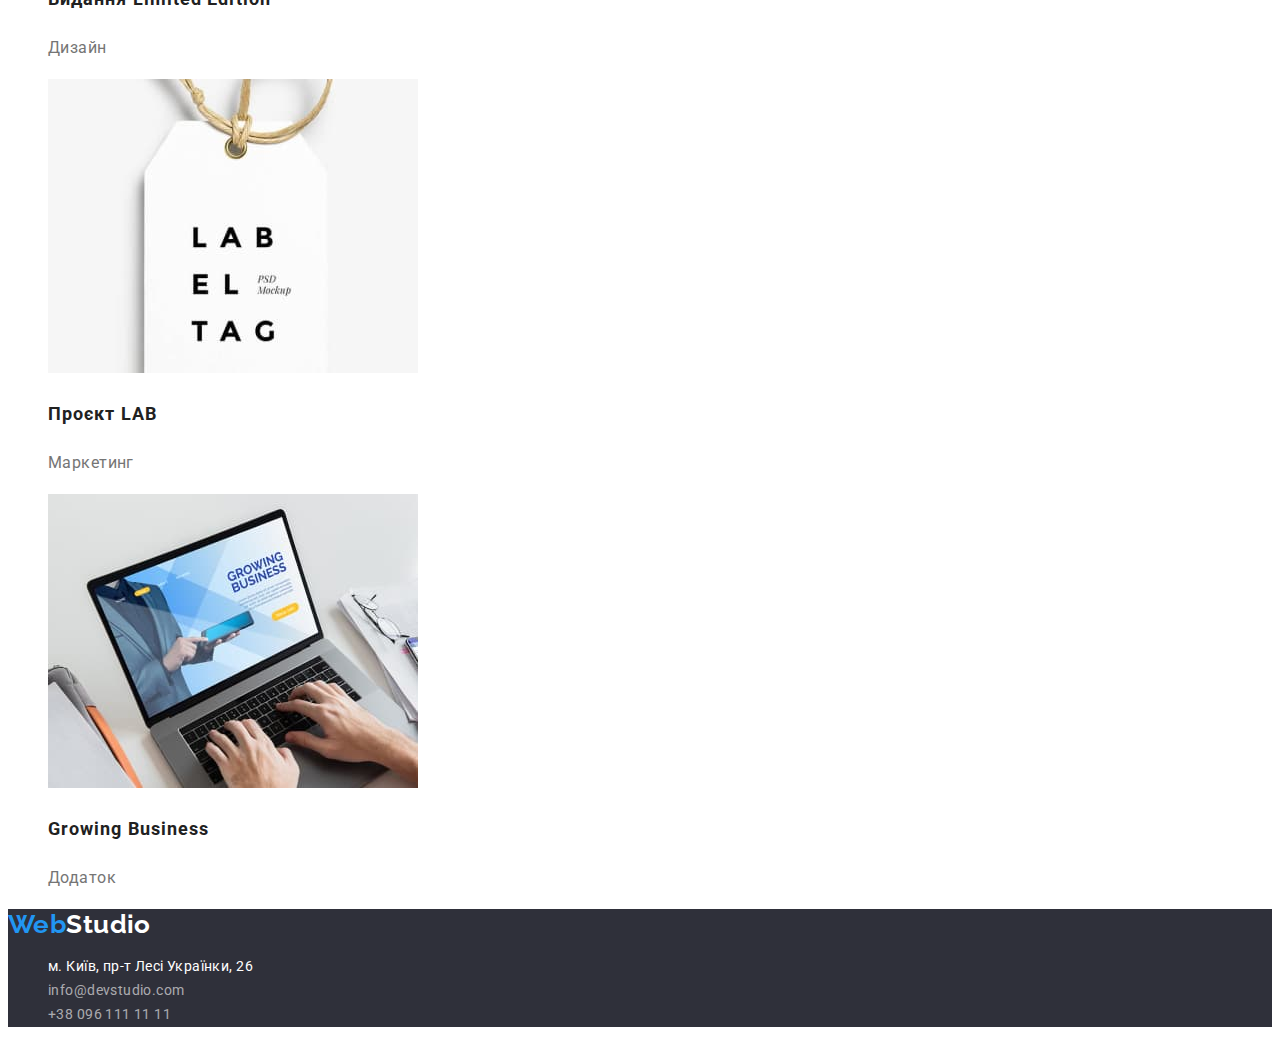
==== commit 81f24fd8: "compiled properties css" ====
--- a/portfolio.html
+++ b/portfolio.html
@@ -33,7 +33,7 @@
     </header>
     <main>
         <section>
-            <h1>Проекти</h1>
+            <h1 class="section-title invisible">Проекти</h1>
             <!-- Фільтр -->
             <ul class="btn list">
                 <li> <button class="btn-filtr" type="button">Усі</button></li>
@@ -44,56 +44,56 @@
             </ul>
             <!-- Проекти -->
             <ul class="project list">
-                <li><a class="project-item link" href=""><img src="./images/technokriak.jpg" alt="" width="370"
+                <li><a class="project-item link" href=""><img src="./images/technokriak.jpg" alt="Технокряк" width="370"
                             height="294">
                         <h2 class="project-title">Технокряк</h2>
                         <p class="project-text">Веб-сайт</p>
                     </a>
                 </li>
-                <li><a class="project-item link" href=""><img src="./images/poster-bascketball.jpg" alt="" width="370"
-                            height="294">
+                <li><a class="project-item link" href=""><img src="./images/poster-bascketball.jpg"
+                            alt="постер баскетбольного матчу" width="370" height="294">
                         <h2 class="project-title">Постер <span lang="en">New Orlean vs Golden Star</span></h2>
                         <p class="project-text">Дизайн</p>
                     </a>
                 </li>
-                <li><a class="project-item link" href=""><img src="./images/restauraunt-seafood.jpg" alt="" width="370"
-                            height="294">
+                <li><a class="project-item link" href=""><img src="./images/restauraunt-seafood.jpg"
+                            alt="ресторан Seafood" width="370" height="294">
                         <h2 class="project-title">Ресторан <span lang="en">Seafood</span></h2>
                         <p class="project-text">Додаток</p>
                     </a>
                 </li>
-                <li><a class="project-item link" href=""><img src="./images/project-prime.jpg" alt="" width="370"
-                            height="294">
+                <li><a class="project-item link" href=""><img src="./images/project-prime.jpg" alt="проєкт Prime"
+                            width="370" height="294">
                         <h2 class="project-title">Проєкт <span lang="en">Prime</span></h2>
                         <p class="project-text">Маркетинг</p>
                     </a>
                 </li>
-                <li><a class="project-item link" href=""><img src="./images/project-boxes.jpg" alt="" width="370"
-                            height="294">
+                <li><a class="project-item link" href=""><img src="./images/project-boxes.jpg" alt="проєкт Boxes"
+                            width="370" height="294">
                         <h2 class="project-title">Проєкт <span lang="en">Boxes</span></h2>
                         <p class="project-text">Додаток</p>
                     </a>
                 </li>
-                <li><a class="project-item link" href=""><img src="./images/inspiration.jpg" alt="" width="370"
-                            height="294">
+                <li><a class="project-item link" href=""><img src="./images/inspiration.jpg"
+                            alt=" веб-сайт Inspiration has no Borders" width="370" height="294">
                         <h2 class="project-title"><span lang="en">Inspiration has no Borders</span></h2>
                         <p class="project-text">Веб-сайт</p>
                     </a>
                 </li>
-                <li><a class="project-item link" href=""><img src="./images/limited-editions.jpg" alt="" width="370"
-                            height="294">
+                <li><a class="project-item link" href=""><img src="./images/limited-editions.jpg"
+                            alt="видання Limited Edition" width="370" height="294">
                         <h2 class="project-title">Видання <span lang="en">Limited Edition</span></h2>
                         <p class="project-text">Дизайн</p>
                     </a>
                 </li>
-                <li><a class="project-item link" href=""><img src="./images/project-lab.jpg" alt="" width="370"
-                            height="294">
+                <li><a class="project-item link" href=""><img src="./images/project-lab.jpg" alt="проєкт LAB"
+                            width="370" height="294">
                         <h2 class="project-title">Проєкт <span lang="en">LAB</span></h2>
                         <p class="project-text">Маркетинг</p>
                     </a>
                 </li>
-                <li><a class="project-item link" href=""><img src="./images/growing-business.jpg" alt="" width="370"
-                            height="294">
+                <li><a class="project-item link" href=""><img src="./images/growing-business.jpg"
+                            alt="додаток Growing Business" width="370" height="294">
                         <h2 class="project-title"><span lang="en">Growing Business</span></h2>
                         <p class="project-text">Додаток</p>
                     </a>
--- a/css/styles.css
+++ b/css/styles.css
@@ -31,8 +31,6 @@
   font-weight: 700;
   font-size: 26px;
   line-height: 1.2;
-
-  letter-spacing: 0.03em;
 }
 .logo-accent {
   color: var(--accent-color);
@@ -75,17 +73,19 @@
 .hero-btn {
   color: var(--background-white-color);
   background-color: var(--accent-color);
-
+  font-family: inherit;
+  font-style: inherit;
   font-weight: 700;
   font-size: 16px;
   line-height: 1.88;
   letter-spacing: 0.06em;
+  text-align: center;
+  cursor: pointer;
 }
 /* Переваги */
 .section-title {
   color: var(--first-color);
 
-  font-weight: 700;
   font-size: 36px;
   line-height: 1.17;
   text-align: center;
@@ -96,27 +96,22 @@
 .feature-title {
   color: var(--first-color);
 
-  font-weight: 700;
   font-size: 14px;
   line-height: 1.14;
   text-transform: uppercase;
 }
 /* Команда */
-.team-title {
-  color: var(--first-color);
-
-  font-weight: 500;
-  font-size: 16px;
-  line-height: 1.19;
-  letter-spacing: 0.03em;
-
-  text-align: center;
-}
+.team-title,
 .position {
   font-size: 16px;
   line-height: 1.19;
   text-align: center;
 }
+.team-title {
+  color: var(--first-color);
+  font-weight: 500;
+}
+
 /* Підвал */
 .page-footer {
   background-color: var(--background-grey-color);
@@ -126,13 +121,7 @@
 }
 .addres-list {
   color: var(--background-white-color);
-
-  font-family: "Roboto";
   font-style: normal;
-  font-weight: 400;
-  font-size: 14px;
-  line-height: 1.71;
-  letter-spacing: 0.03em;
 }
 .addres-list.pale {
   color: rgba(255, 255, 255, 0.6);
@@ -150,6 +139,7 @@
   line-height: 1.61;
   letter-spacing: inherit;
   text-align: center;
+  cursor: pointer;
 }
 
 .btn-filtr:hover,
@@ -161,7 +151,6 @@
 .project-title {
   color: var(--first-color);
 
-  font-weight: 700;
   font-size: 18px;
   line-height: 2;
   letter-spacing: 0.06em;
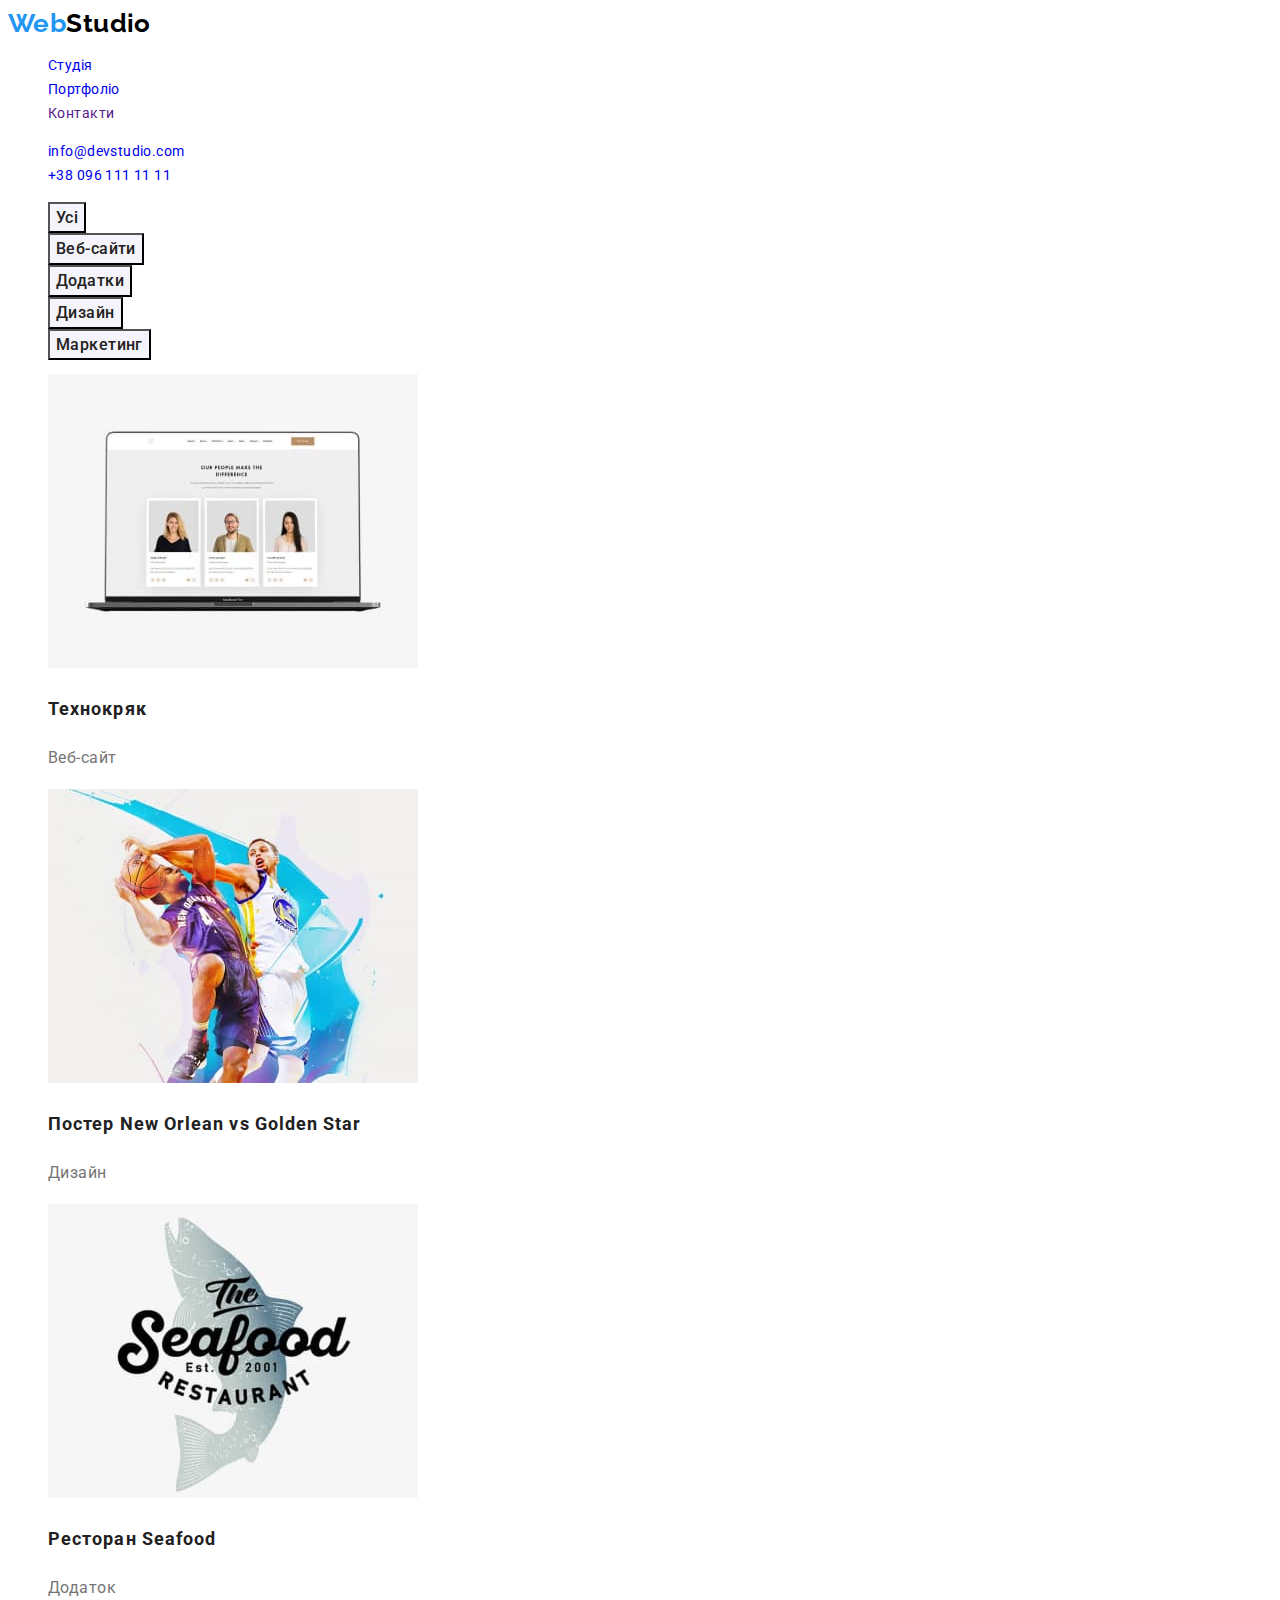
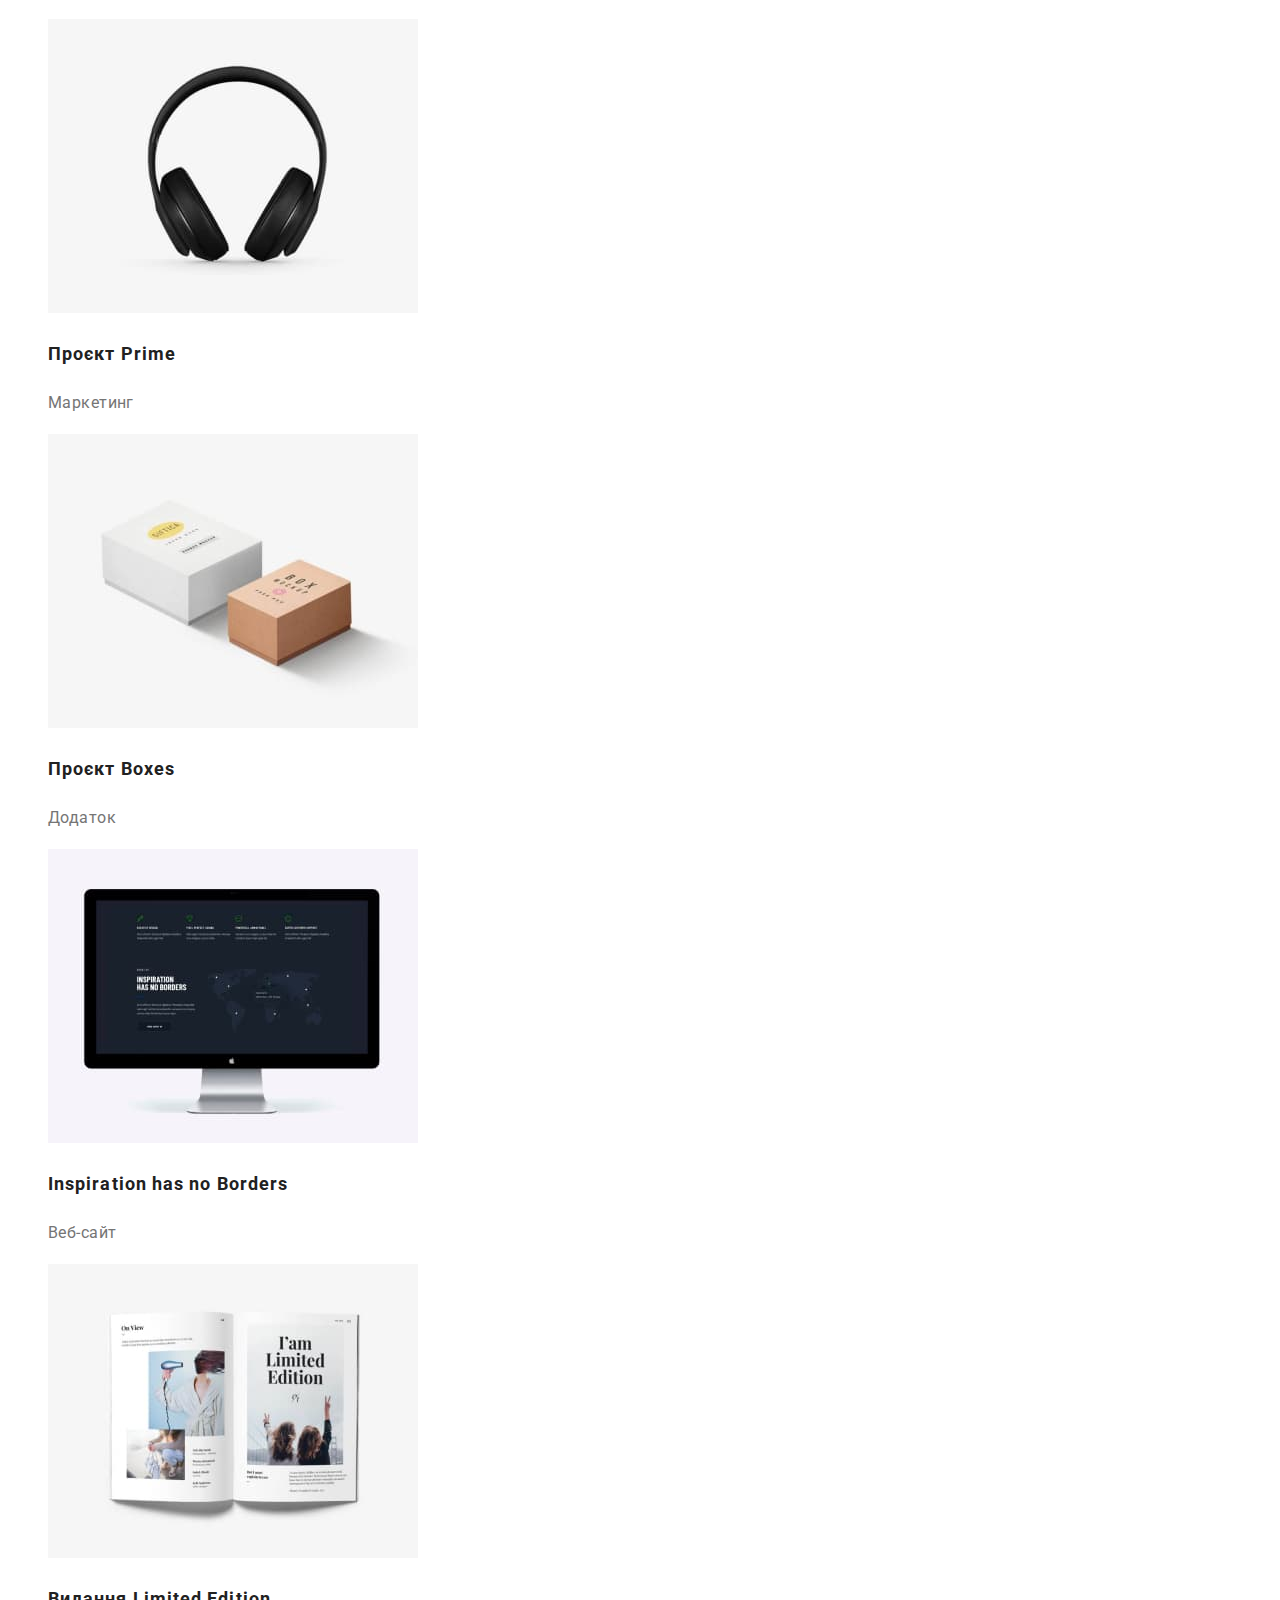
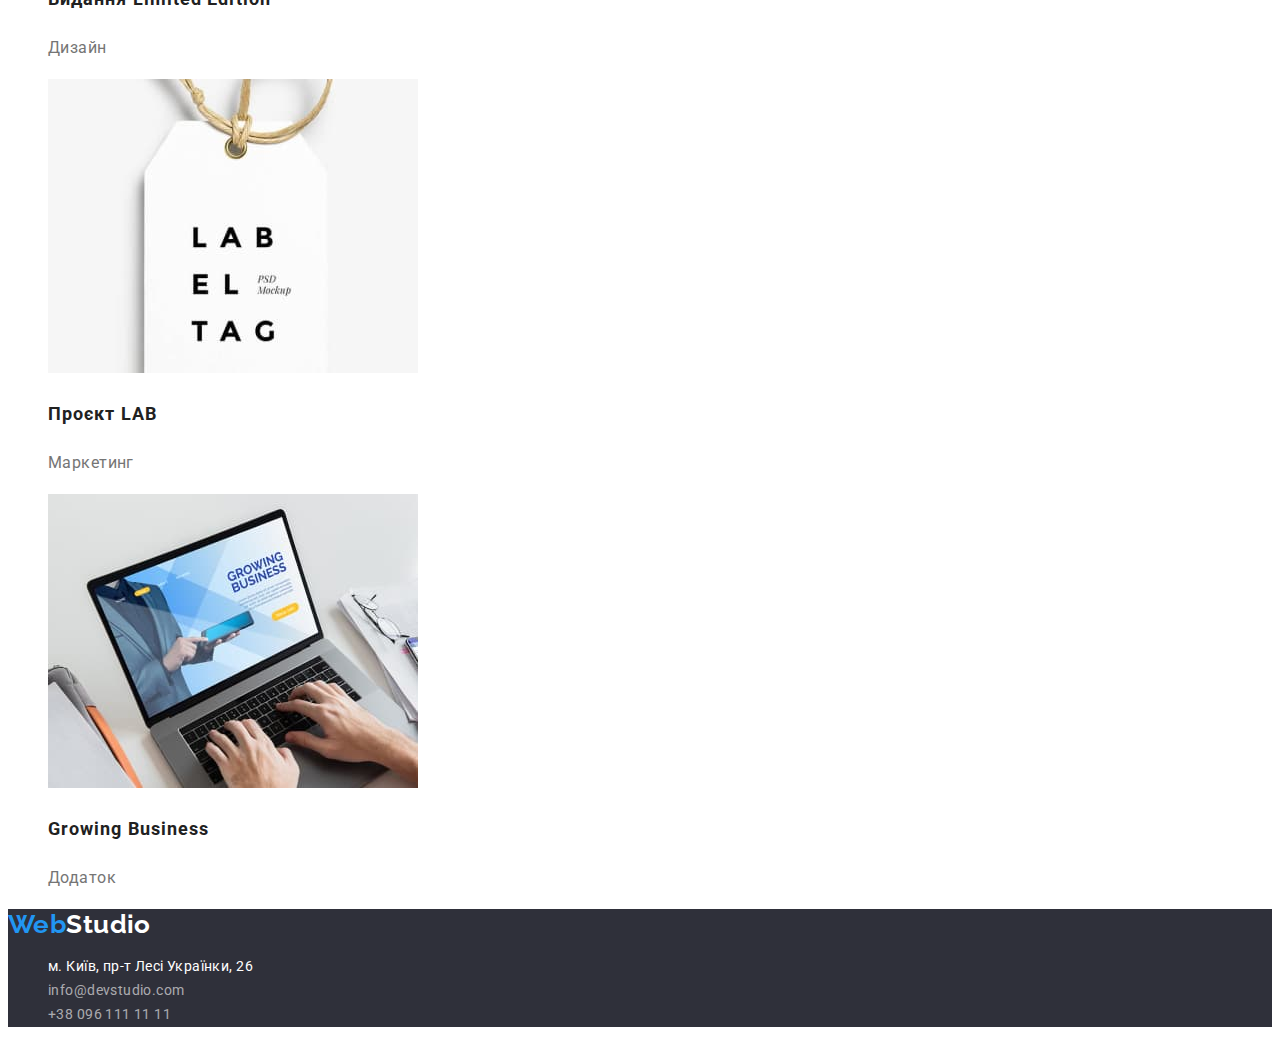
==== commit ad6d9848: "Added clasa=visually-hidden" ====
--- a/portfolio.html
+++ b/portfolio.html
@@ -33,7 +33,7 @@
     </header>
     <main>
         <section>
-            <h1 class="section-title invisible">Проекти</h1>
+            <h1 class="section-title visually-hidden">Проекти</h1>
             <!-- Фільтр -->
             <ul class="btn list">
                 <li> <button class="btn-filtr" type="button">Усі</button></li>
--- a/css/styles.css
+++ b/css/styles.css
@@ -11,14 +11,22 @@
   color: var(--secondary-color);
 
   font-family: "Roboto", sans-serif;
-  font-style: normal;
-  font-weight: 400;
   font-size: 14px;
   line-height: 1.71;
   letter-spacing: 0.03em;
 }
-.text {
-  white-space: break-spaces;
+.visually-hidden {
+  position: absolute;
+  width: 1px;
+  height: 1px;
+  margin: -1px;
+  border: 0;
+  padding: 0;
+
+  white-space: nowrap;
+  clip-path: inset(100%);
+  clip: rect(0 0 0 0);
+  overflow: hidden;
 }
 .list {
   list-style: none;
@@ -39,21 +47,25 @@
   text-decoration: none;
 }
 /* навігація */
-.nav-item,
-.contact-item {
+.nav-link,
+.contact-link {
   color: var(--first-color);
+
   font-weight: 500;
   font-size: 14px;
   line-height: 1.14;
   letter-spacing: 0.02em;
 }
-.nav-item:hover,
-.nav-item:focus,
-.contact-item:hover,
-.contact-item:focus {
+.nav-link:hover,
+.nav-link:focus,
+.contact-link:hover,
+.contact-link:focus {
   color: var(--accent-color);
 }
-.nav-item.active {
+.contact-link {
+  color: var(--secondary-color);
+}
+.nav-link.active {
   color: var(--accent-color);
 }
 /* Герой  */
@@ -90,9 +102,7 @@
   line-height: 1.17;
   text-align: center;
 }
-.section-title.invisible {
-  display: none;
-}
+
 .feature-title {
   color: var(--first-color);
 
@@ -102,7 +112,7 @@
 }
 /* Команда */
 .team-title,
-.position {
+.team-position {
   font-size: 16px;
   line-height: 1.19;
   text-align: center;
@@ -125,6 +135,10 @@
 }
 .addres-list.pale {
   color: rgba(255, 255, 255, 0.6);
+}
+.addres-list:hover,
+.addres-list:focus {
+  color: var(--accent-color);
 }
 /* portfolio */
 /* Фільтр */
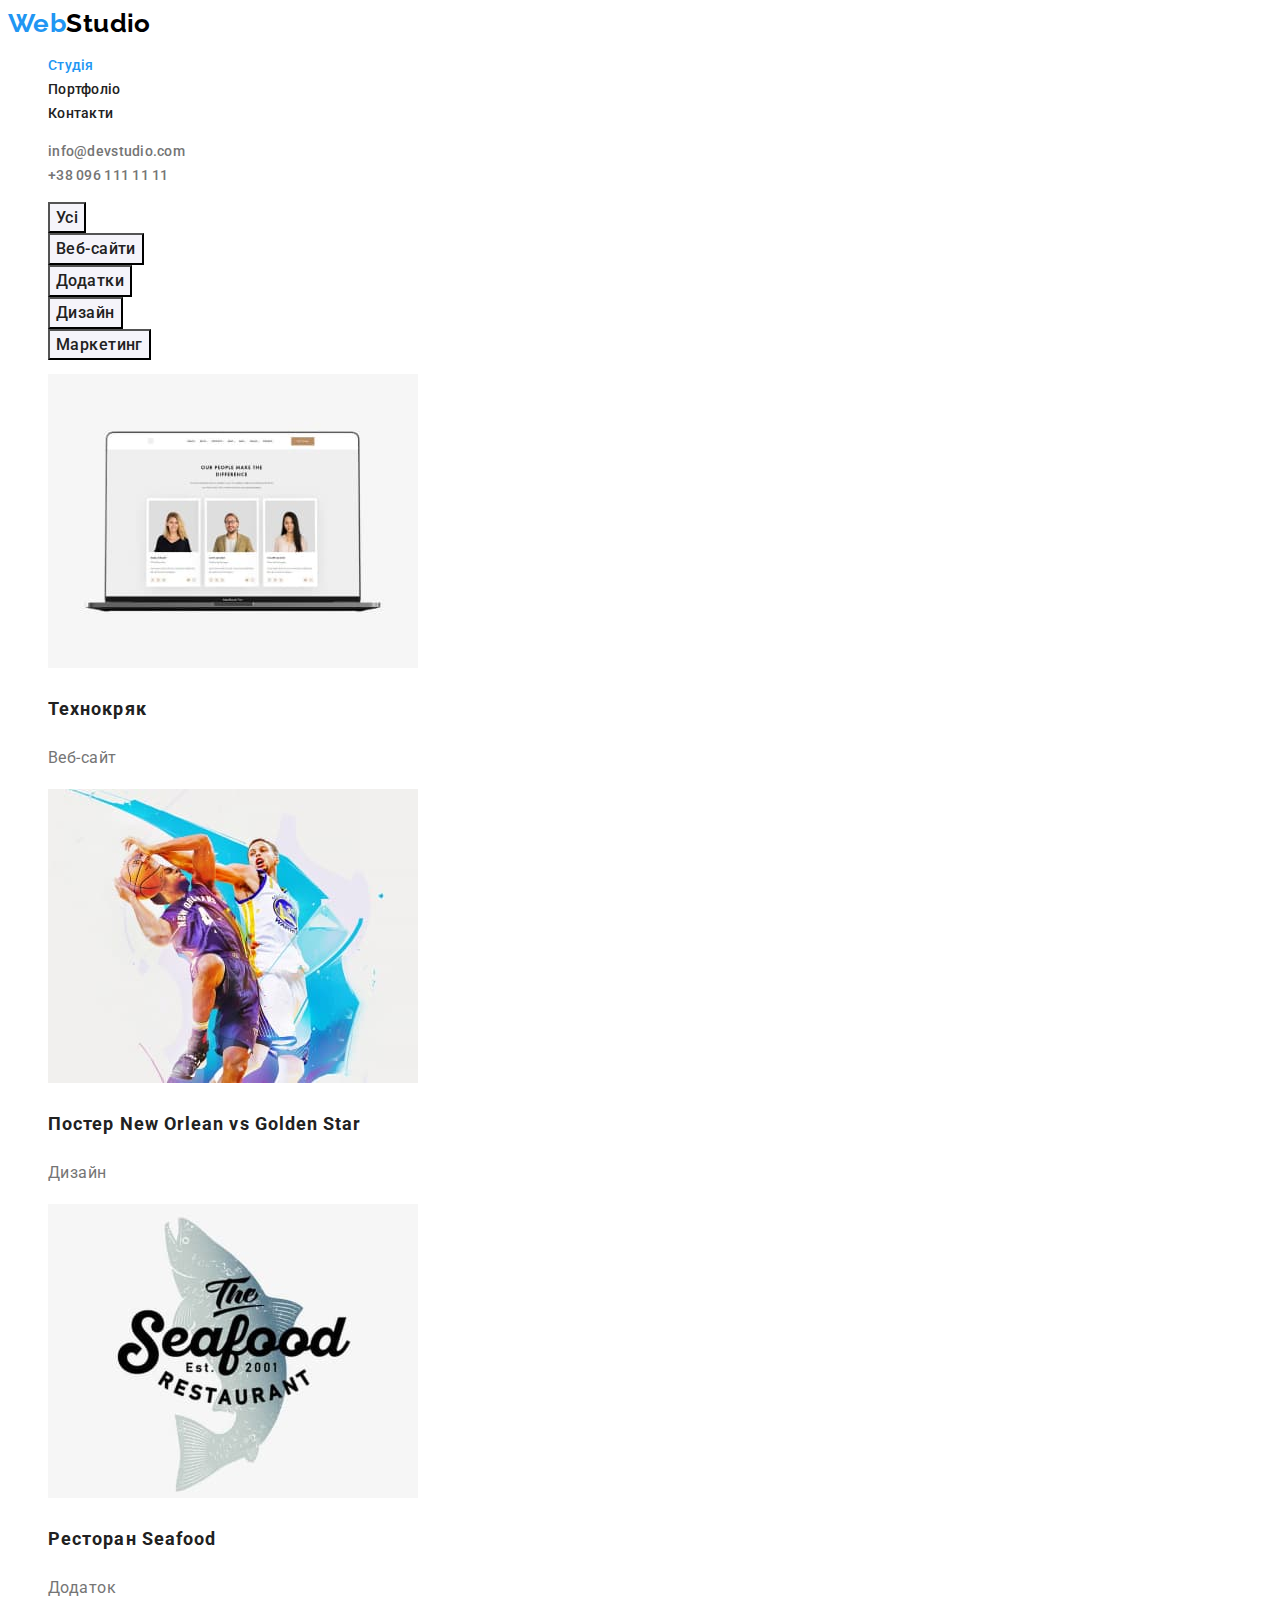
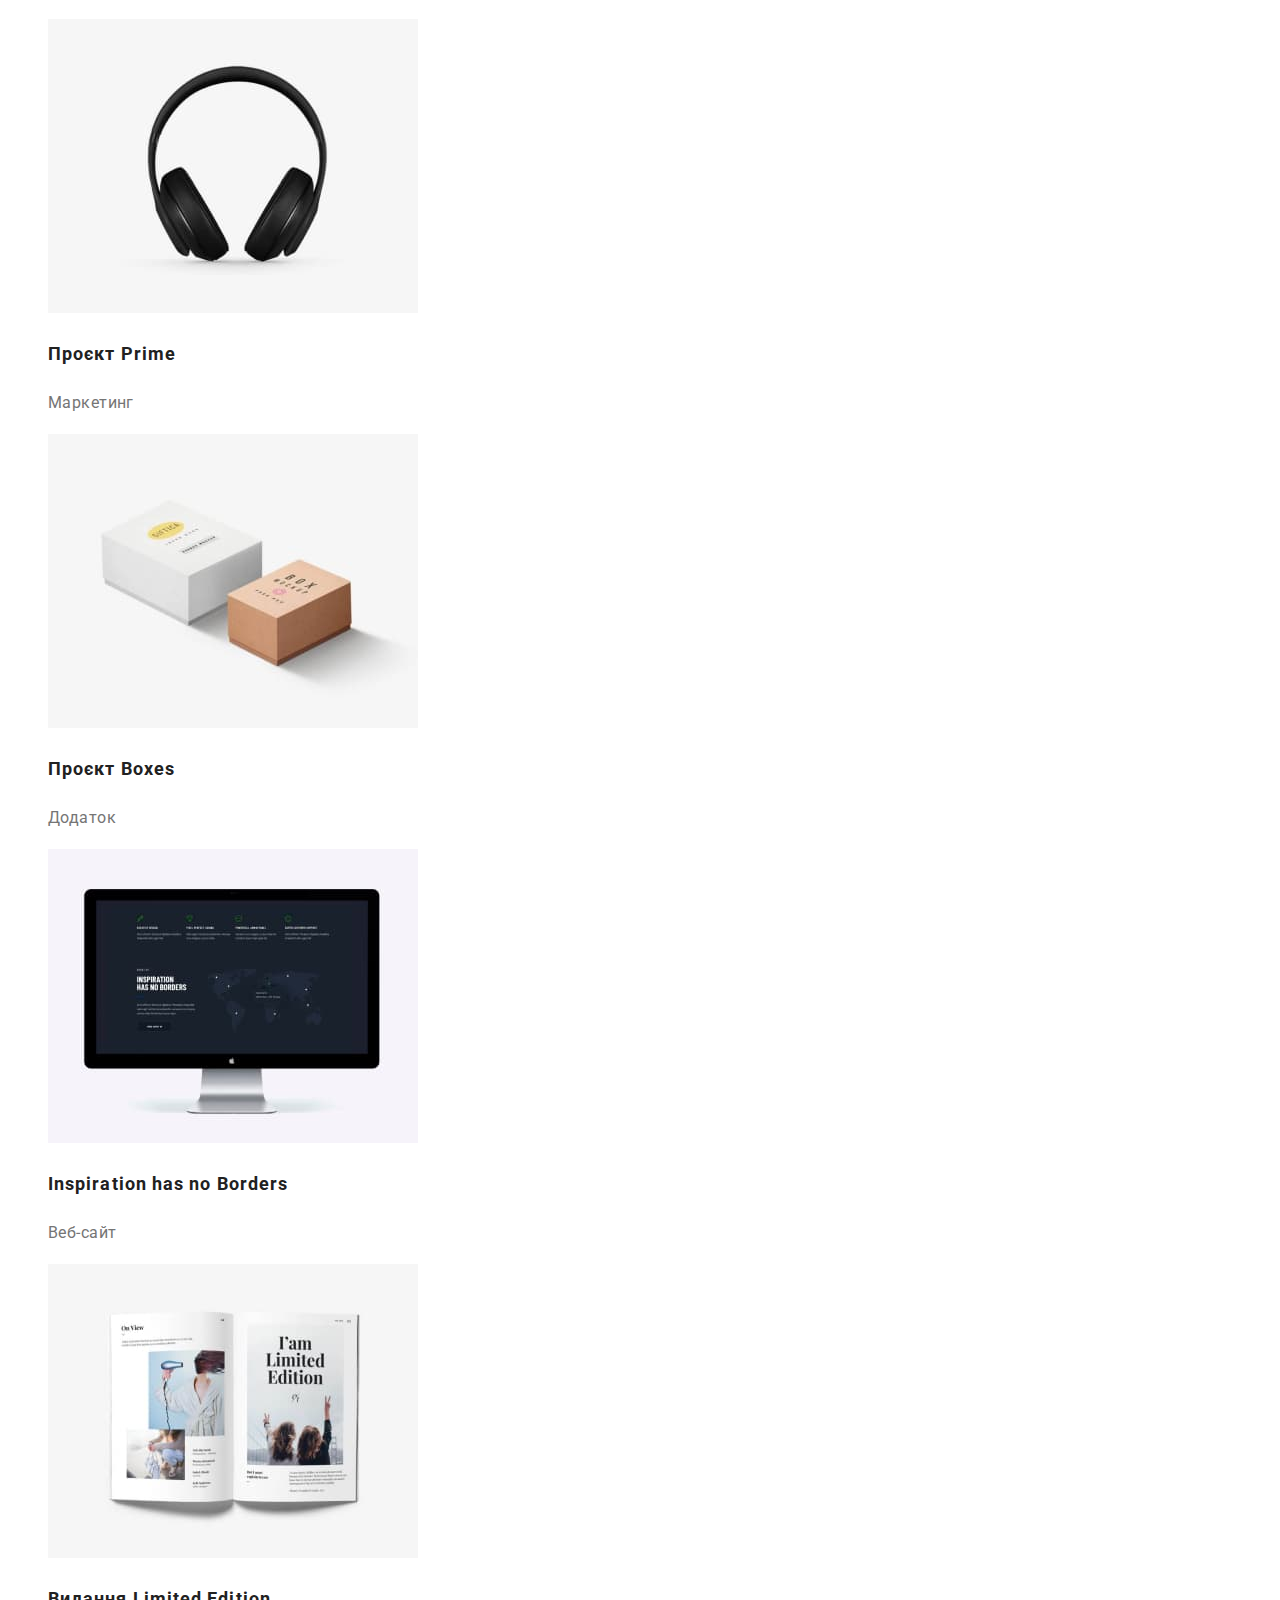
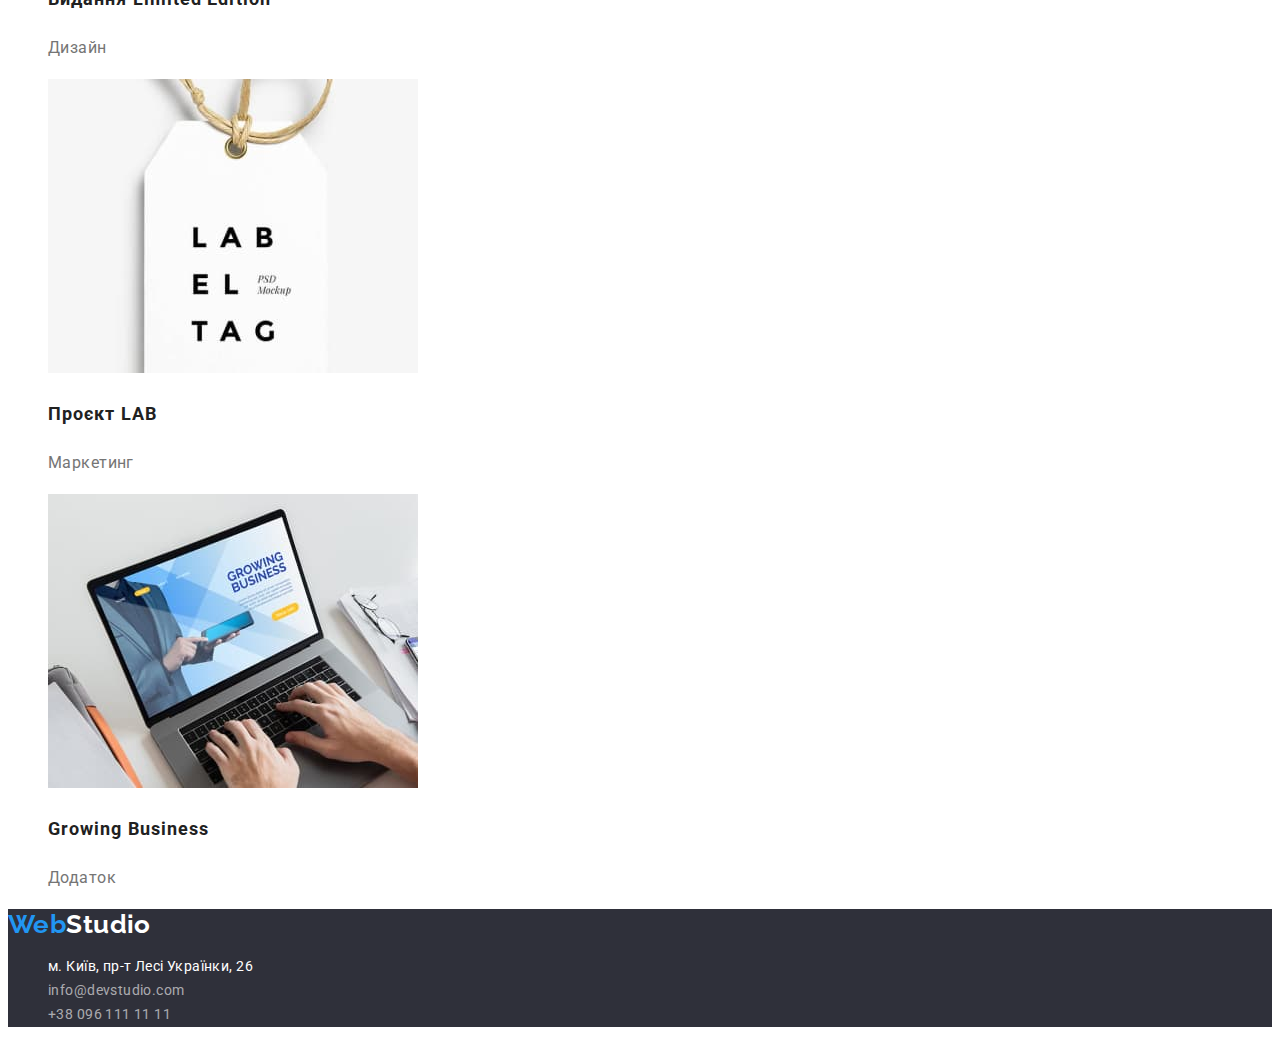
==== commit cc5c36ba: "change class name" ====
--- a/portfolio.html
+++ b/portfolio.html
@@ -20,15 +20,15 @@
         <nav>
             <a href="./index.html" class="logo link"><span class="logo-accent">Web</span>Studio</a>
             <ul class="site-nav list">
-                <li><a class="nav-item link " href="./index.html" title="home page">Студія</a></li>
-                <li><a class="nav-item link active" href="./portfolio.html" title="portfolio page">Портфоліо</a></li>
-                <li><a class="nav-item link" href="" title="contact page">Контакти</a></li>
+                <li><a class="nav-link link active" href="./index.html" title="home page">Студія</a></li>
+                <li><a class="nav-link link" href="./portfolio.html" title="portfolio page">Портфоліо</a></li>
+                <li><a class="nav-link link" href="" title="contact page">Контакти</a></li>
             </ul>
         </nav>
         <!-- Контакти -->
         <ul class="contact list">
-            <li> <a class="contact-item link" href="mailto:info@devstudio.com">info@devstudio.com</a></li>
-            <li> <a class="contact-item link" href="tel:+380961111111">+38 096 111 11 11</a></li>
+            <li> <a class="contact-link link" href="mailto:info@devstudio.com">info@devstudio.com</a></li>
+            <li> <a class="contact-link link" href="tel:+380961111111">+38 096 111 11 11</a></li>
         </ul>
     </header>
     <main>
